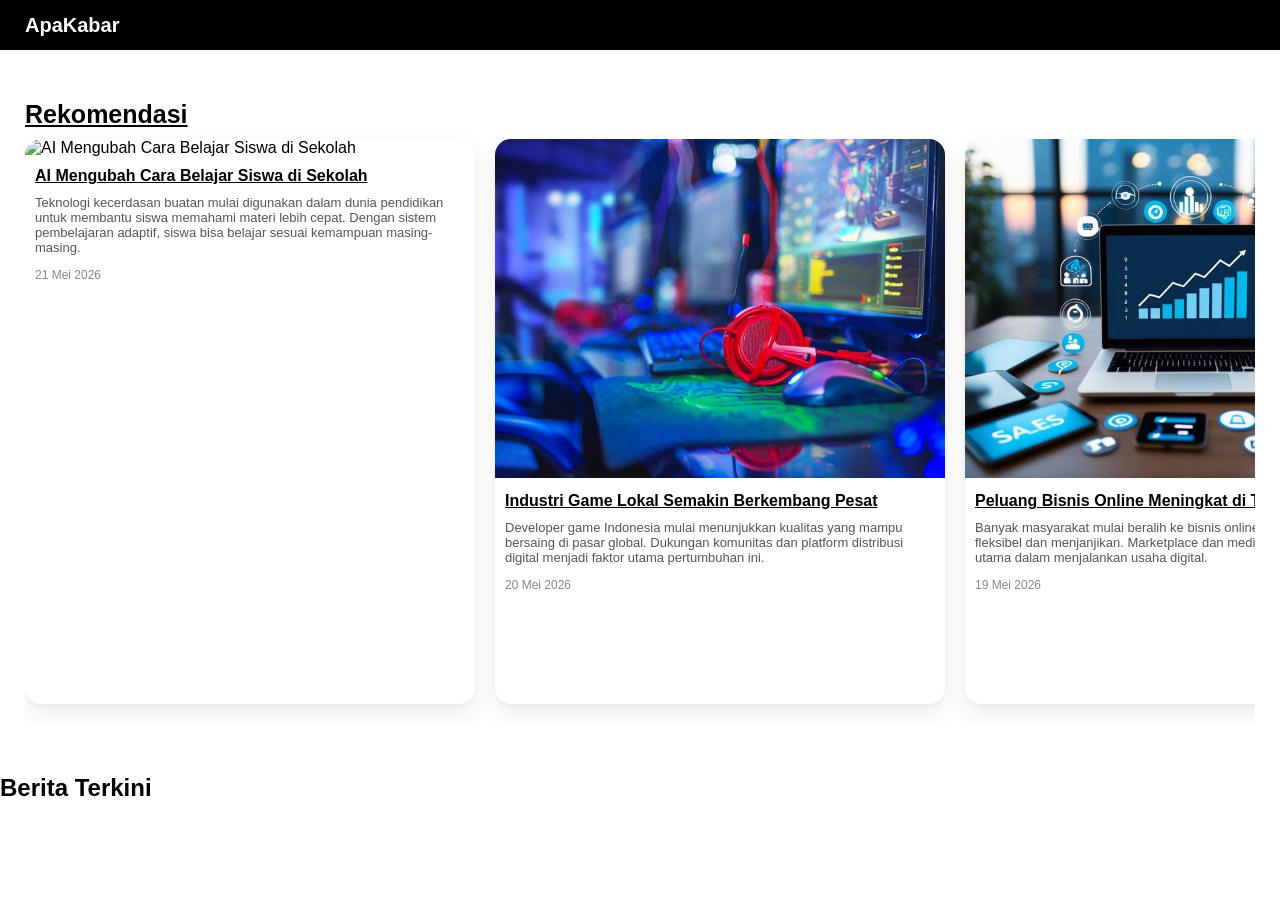
==== Tugas_Praktek_Tanggal_22-mei-2026/index.html @ 485e59eb "Update" ====
<!DOCTYPE html>
<html lang="en">
<head>
    <meta charset="UTF-8">
    <meta name="viewport" content="width=device-width, initial-scale=1.0">
    <link rel="stylesheet" href="style.css">
    <title>Tugas Praktek Tanggal 22 Mei 2026</title>
</head>
<body>
<header>
    <div class="logo">
        ApaKabar
    </div>
</header>
<section>
    <div class="rekomendasi">
        <h1>Rekomendasi</h1>
        <div class="content-rekomendasi">
                <div class="card">
                <img src="./assets/img/AI.jpEg" alt="AI Mengubah Cara Belajar Siswa di Sekolah" title="AI Mengubah Cara Belajar Siswa di Sekolah">
                <h1>AI Mengubah Cara Belajar Siswa di Sekolah</h1>
                <p>Teknologi kecerdasan buatan mulai digunakan dalam dunia pendidikan untuk membantu siswa memahami materi lebih cepat. Dengan sistem pembelajaran adaptif, siswa bisa belajar sesuai kemampuan masing-masing.</p>
                <span>21 Mei 2026</span>
            </div>

            <div class="card">
                <img src="./assets/img/Industri Game Lokal Semakin Berkembang Pesat.jpeg" alt="Industri Game Lokal Semakin Berkembang Pesat" title="Industri Game Lokal Semakin Berkembang Pesat">
                <h1>Industri Game Lokal Semakin Berkembang Pesat</h1>
                <p>Developer game Indonesia mulai menunjukkan kualitas yang mampu bersaing di pasar global. Dukungan komunitas dan platform distribusi digital menjadi faktor utama pertumbuhan ini.</p>
                <span>20 Mei 2026</span>
            </div>

            <div class="card">
                <img src="./assets/img/Peluang Bisnis Online Meningkat di Tahun 2026.jpeg" alt="Peluang Bisnis Online Meningkat di Tahun 2026" title="Peluang Bisnis Online Meningkat di Tahun 2026">
                <h1>Peluang Bisnis Online Meningkat di Tahun 2026</h1>
                <p>Banyak masyarakat mulai beralih ke bisnis online karena dinilai lebih fleksibel dan menjanjikan. Marketplace dan media sosial menjadi platform utama dalam menjalankan usaha digital.</p>
                <span>19 Mei 2026</span>
            </div>

            <div class="card">
                <img src="./assets/img/Tren Dark Mode Jadi Favorit Pengguna Aplikasi.jpeg" alt="Tren Dark Mode Jadi Favorit Pengguna Aplikasi" title="Tren Dark Mode Jadi Favorit Pengguna Aplikasi">
                <h1>Tren Dark Mode Jadi Favorit Pengguna Aplikasi</h1>
                <p>Mode gelap atau dark mode semakin populer karena memberikan kenyamanan mata dan tampilan yang lebih modern. Banyak aplikasi kini menjadikannya sebagai fitur default.</p>
                <span>18 Mei 2026</span>
            </div>

            <div class="card">
                <img src="./assets/img/Skill Digital Jadi Kunci Sukses Generasi Muda.jpeg" alt="Skill Digital Jadi Kunci Sukses Generasi Muda" title="Skill Digital Jadi Kunci Sukses Generasi Muda">
                <h1>Skill Digital Jadi Kunci Sukses Generasi Muda</h1>
                <p>Kemampuan di bidang teknologi seperti coding, desain, dan digital marketing menjadi sangat penting untuk menghadapi persaingan kerja di era modern.</p>
                <span>17 Mei 2026</span>
            </div>
        </div>
    </div>
    <div class="berita-hari-ini">
        <h1>Berita Terkini</h1>
            <div class="content-berita-terkini">
                
            </div>
    </div>
</section>
</body>
</html>
---- Tugas_Praktek_Tanggal_22-mei-2026/style.css ----
body {
    margin: 0;
    font-family: 'Poppins', sans-serif;
    overflow-x: hidden;
}

header{
    display: flex;
    align-items: center;
    width: 100%;
    height: 50px;
    color: white;
    background-color: black;
}

header .logo{
    margin-left: 25px;
    font-size: 20px;
    font-weight: 700;
}

.rekomendasi{
    margin: 50px 25px 50px 25px;
}

.rekomendasi h1{
    font-size: 25px;
    font-weight: 700;
    text-decoration: underline;
    margin-bottom: -10px;
}

.content-rekomendasi {
    display: flex;
    gap: 20px;
    overflow-x: auto;
    overflow-y: hidden;
    scroll-snap-type: x proximity;
    scroll-behavior: smooth;
    padding: 20px;
    box-sizing: border-box;
    max-width: 100%;
    -webkit-overflow-scrolling: touch;
}

.content-rekomendasi::-webkit-scrollbar {
    display: none;
}

.card {
    min-width: 280px;
    max-width: 450px;
    flex-shrink: 0;
    background: #fff;
    border-radius: 16px;
    box-shadow:
        0 10px 25px rgba(0,0,0,0.08),
        0 2px 5px rgba(0,0,0,0.04);
    scroll-snap-align: start;
    overflow: hidden;
    transition: transform 0.3s ease;
}

.card img {
    width: 100%;
    height: 60%;
    object-fit: cover;
}

.card h1 {
    font-size: 16px;
    margin: 10px;
}

.card p {
    font-size: 13px;
    margin: 0 10px 10px;
    color: #555;
}

.card span {
    font-size: 12px;
    margin: 0 10px 15px;
    color: #888;
}
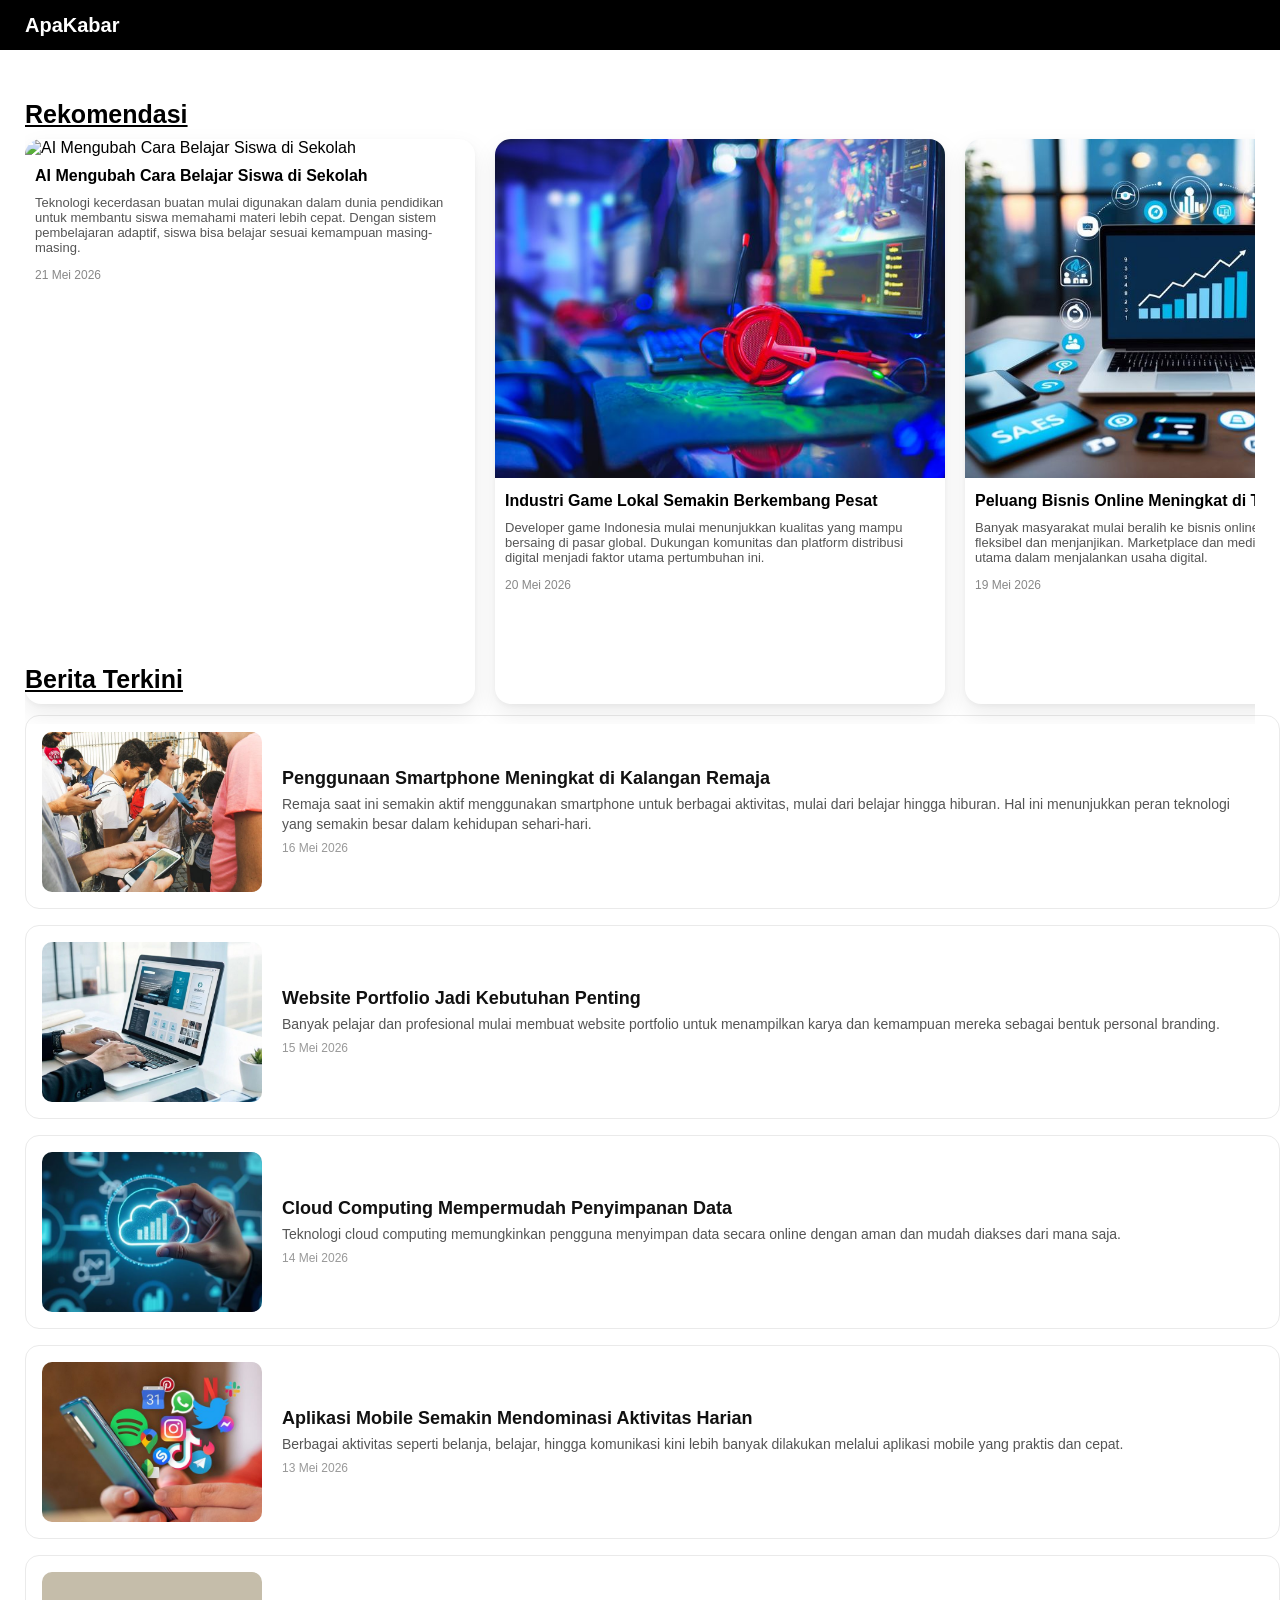
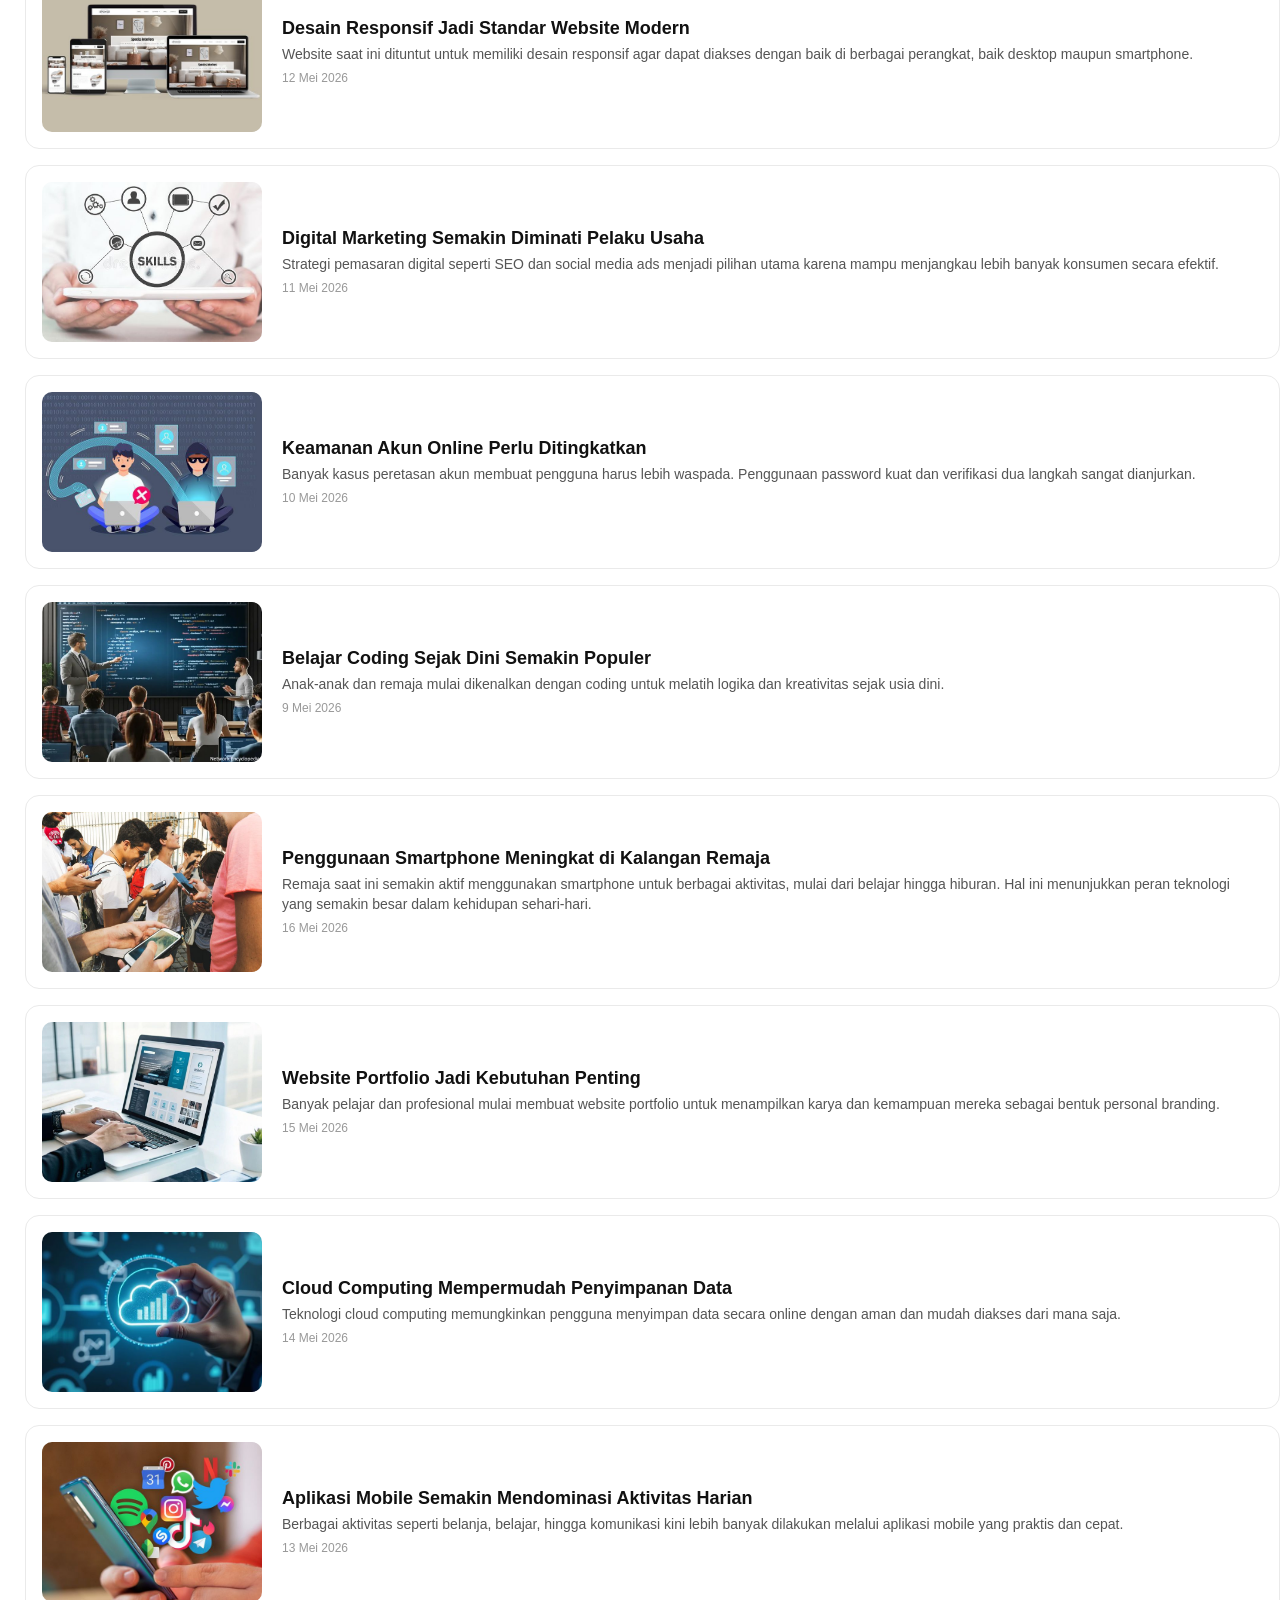
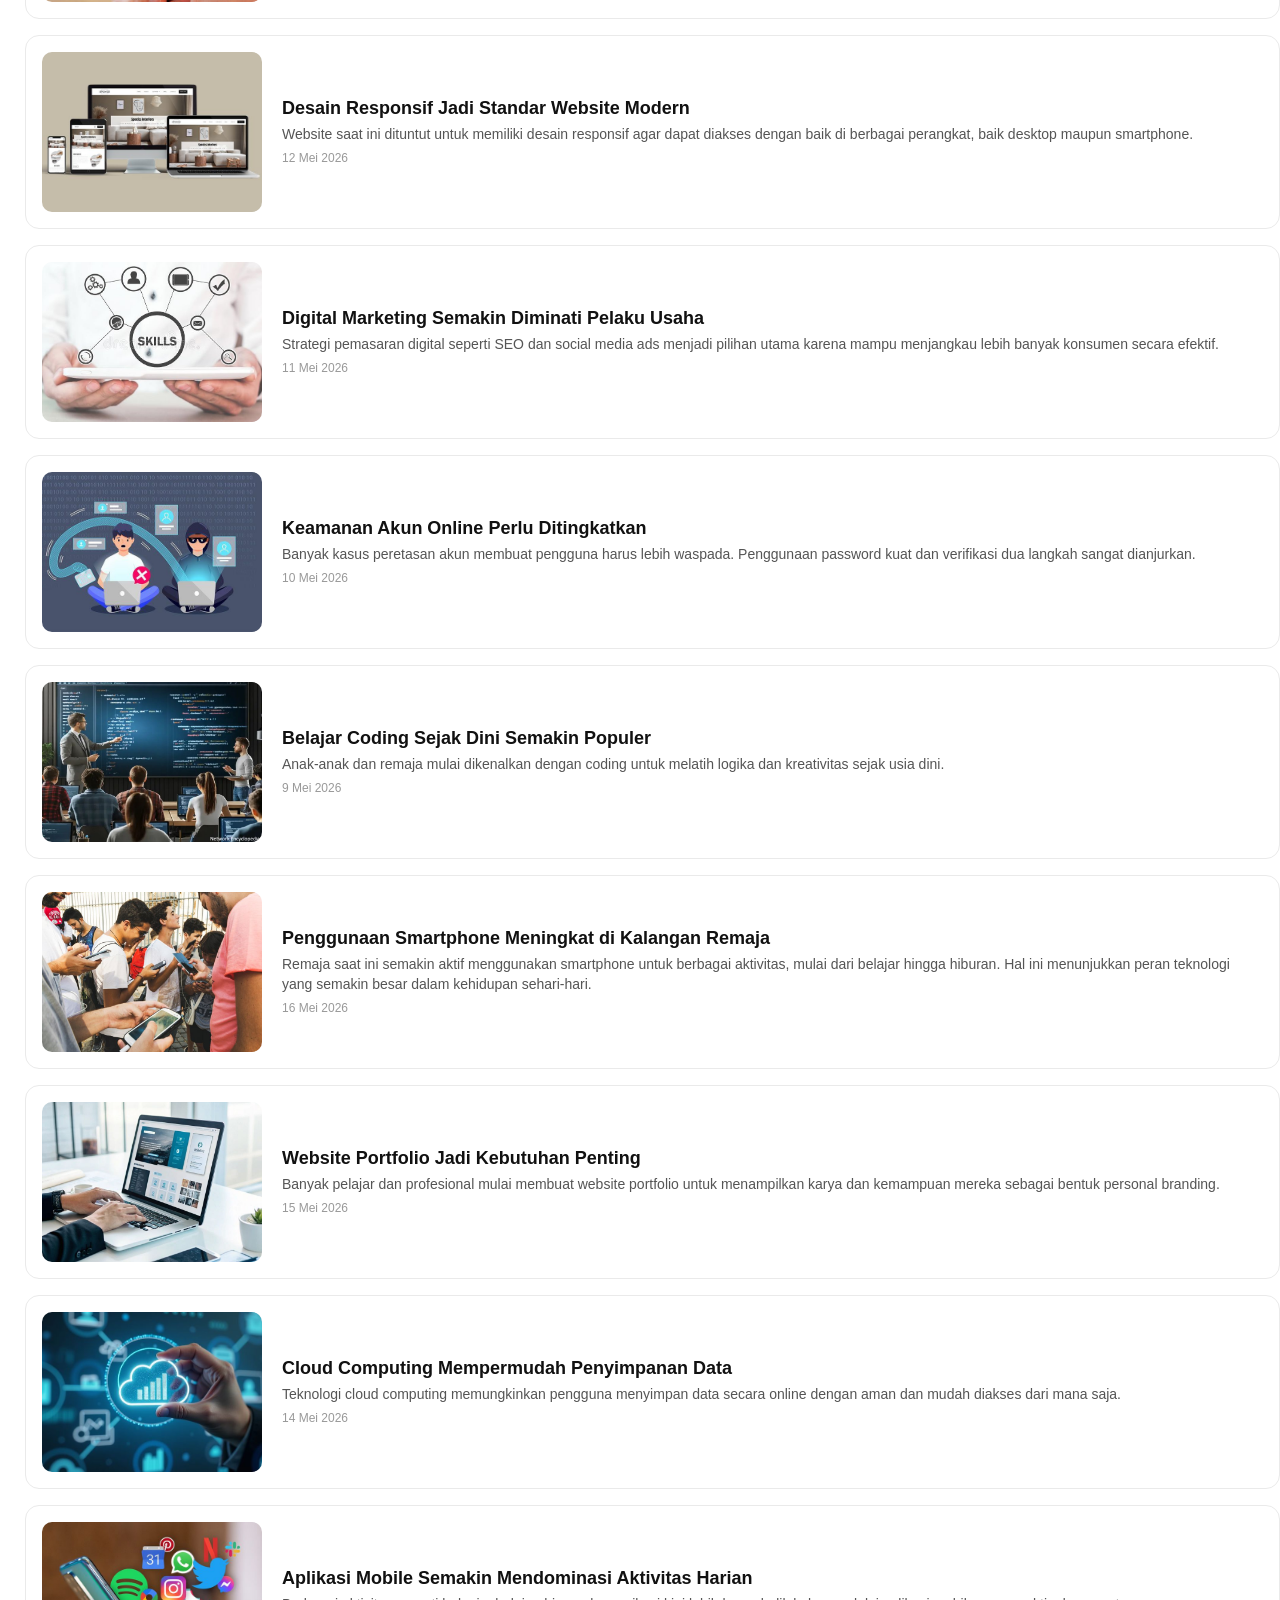
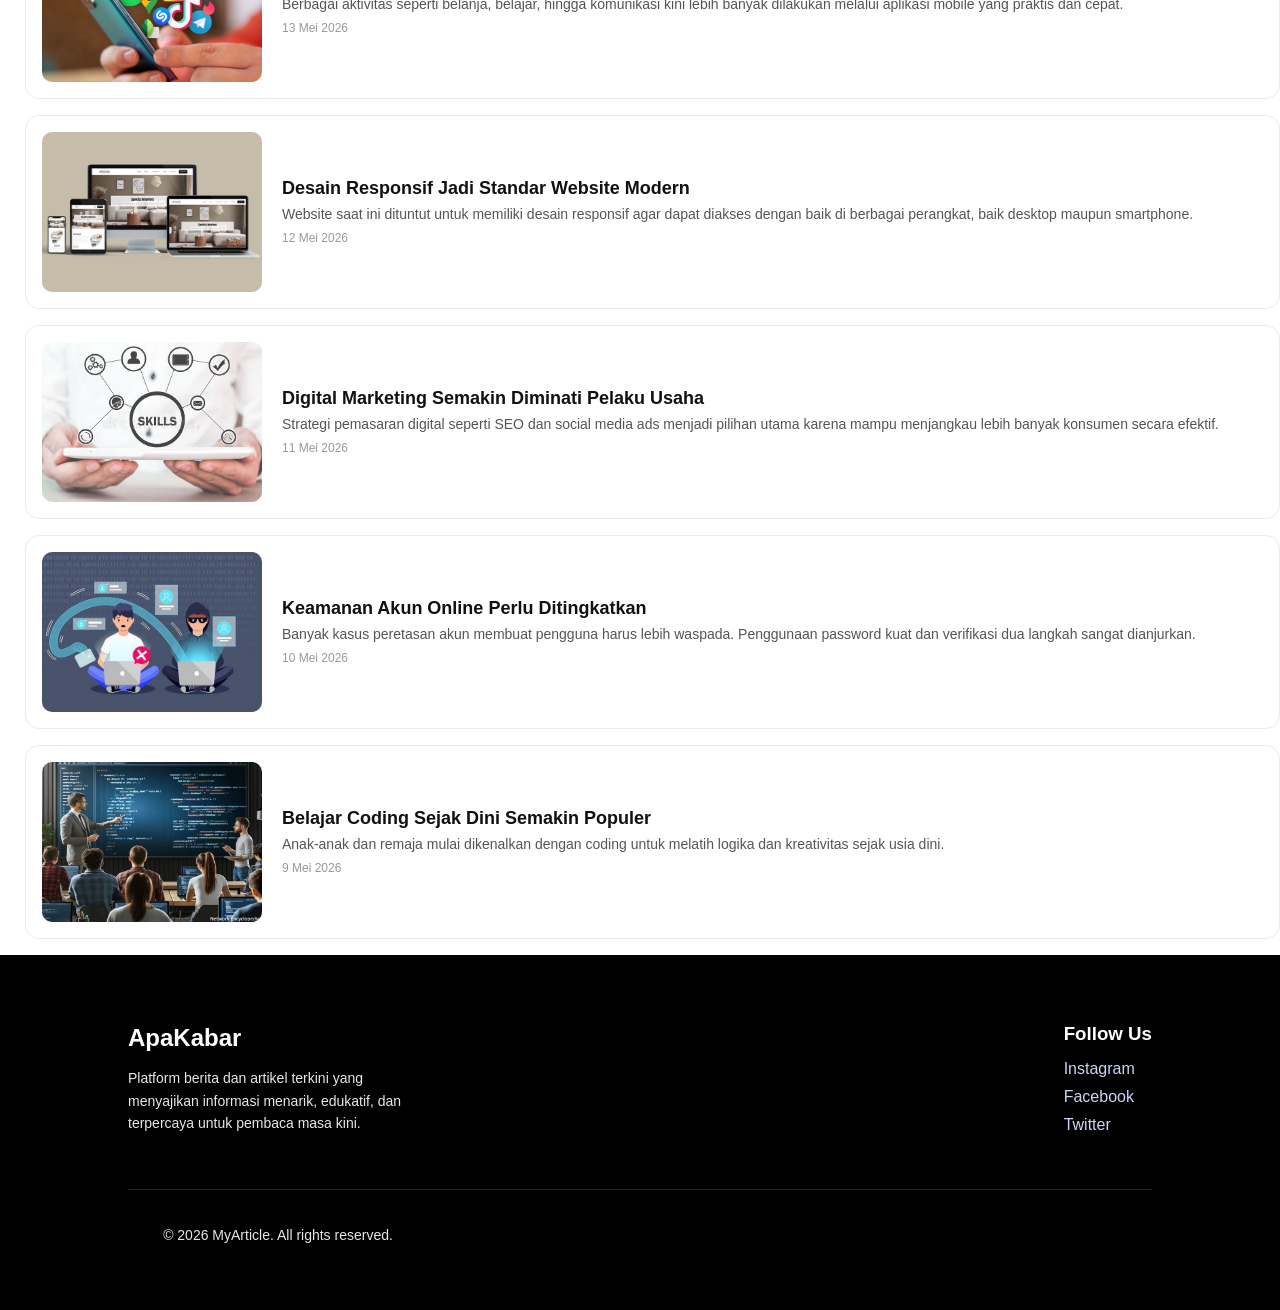
==== commit 79cee8da: "UPDATE" ====
--- a/Tugas_Praktek_Tanggal_22-mei-2026/index.html
+++ b/Tugas_Praktek_Tanggal_22-mei-2026/index.html
@@ -16,7 +16,181 @@
     <div class="rekomendasi">
         <h1>Rekomendasi</h1>
         <div class="content-rekomendasi">
-                <div class="card">
+            <div class="card">
+                <img src="./assets/img/AI.jpEg" alt="AI Mengubah Cara Belajar Siswa di Sekolah" title="AI Mengubah Cara Belajar Siswa di Sekolah">
+                <h1>AI Mengubah Cara Belajar Siswa di Sekolah</h1>
+                <p>Teknologi kecerdasan buatan mulai digunakan dalam dunia pendidikan untuk membantu siswa memahami materi lebih cepat. Dengan sistem pembelajaran adaptif, siswa bisa belajar sesuai kemampuan masing-masing.</p>
+                <span>21 Mei 2026</span>
+            </div>
+
+            <div class="card">
+                <img src="./assets/img/Industri Game Lokal Semakin Berkembang Pesat.jpeg" alt="Industri Game Lokal Semakin Berkembang Pesat" title="Industri Game Lokal Semakin Berkembang Pesat">
+                <h1>Industri Game Lokal Semakin Berkembang Pesat</h1>
+                <p>Developer game Indonesia mulai menunjukkan kualitas yang mampu bersaing di pasar global. Dukungan komunitas dan platform distribusi digital menjadi faktor utama pertumbuhan ini.</p>
+                <span>20 Mei 2026</span>
+            </div>
+
+            <div class="card">
+                <img src="./assets/img/Peluang Bisnis Online Meningkat di Tahun 2026.jpeg" alt="Peluang Bisnis Online Meningkat di Tahun 2026" title="Peluang Bisnis Online Meningkat di Tahun 2026">
+                <h1>Peluang Bisnis Online Meningkat di Tahun 2026</h1>
+                <p>Banyak masyarakat mulai beralih ke bisnis online karena dinilai lebih fleksibel dan menjanjikan. Marketplace dan media sosial menjadi platform utama dalam menjalankan usaha digital.</p>
+                <span>19 Mei 2026</span>
+            </div>
+
+            <div class="card">
+                <img src="./assets/img/Tren Dark Mode Jadi Favorit Pengguna Aplikasi.jpeg" alt="Tren Dark Mode Jadi Favorit Pengguna Aplikasi" title="Tren Dark Mode Jadi Favorit Pengguna Aplikasi">
+                <h1>Tren Dark Mode Jadi Favorit Pengguna Aplikasi</h1>
+                <p>Mode gelap atau dark mode semakin populer karena memberikan kenyamanan mata dan tampilan yang lebih modern. Banyak aplikasi kini menjadikannya sebagai fitur default.</p>
+                <span>18 Mei 2026</span>
+            </div>
+
+            <div class="card">
+                <img src="./assets/img/Skill Digital Jadi Kunci Sukses Generasi Muda.jpeg" alt="Skill Digital Jadi Kunci Sukses Generasi Muda" title="Skill Digital Jadi Kunci Sukses Generasi Muda">
+                <h1>Skill Digital Jadi Kunci Sukses Generasi Muda</h1>
+                <p>Kemampuan di bidang teknologi seperti coding, desain, dan digital marketing menjadi sangat penting untuk menghadapi persaingan kerja di era modern.</p>
+                <span>17 Mei 2026</span>
+            </div>
+            
+            <div class="card">
+                <img src="./assets/img/AI.jpEg" alt="AI Mengubah Cara Belajar Siswa di Sekolah" title="AI Mengubah Cara Belajar Siswa di Sekolah">
+                <h1>AI Mengubah Cara Belajar Siswa di Sekolah</h1>
+                <p>Teknologi kecerdasan buatan mulai digunakan dalam dunia pendidikan untuk membantu siswa memahami materi lebih cepat. Dengan sistem pembelajaran adaptif, siswa bisa belajar sesuai kemampuan masing-masing.</p>
+                <span>21 Mei 2026</span>
+            </div>
+
+            <div class="card">
+                <img src="./assets/img/Industri Game Lokal Semakin Berkembang Pesat.jpeg" alt="Industri Game Lokal Semakin Berkembang Pesat" title="Industri Game Lokal Semakin Berkembang Pesat">
+                <h1>Industri Game Lokal Semakin Berkembang Pesat</h1>
+                <p>Developer game Indonesia mulai menunjukkan kualitas yang mampu bersaing di pasar global. Dukungan komunitas dan platform distribusi digital menjadi faktor utama pertumbuhan ini.</p>
+                <span>20 Mei 2026</span>
+            </div>
+
+            <div class="card">
+                <img src="./assets/img/Peluang Bisnis Online Meningkat di Tahun 2026.jpeg" alt="Peluang Bisnis Online Meningkat di Tahun 2026" title="Peluang Bisnis Online Meningkat di Tahun 2026">
+                <h1>Peluang Bisnis Online Meningkat di Tahun 2026</h1>
+                <p>Banyak masyarakat mulai beralih ke bisnis online karena dinilai lebih fleksibel dan menjanjikan. Marketplace dan media sosial menjadi platform utama dalam menjalankan usaha digital.</p>
+                <span>19 Mei 2026</span>
+            </div>
+
+            <div class="card">
+                <img src="./assets/img/Tren Dark Mode Jadi Favorit Pengguna Aplikasi.jpeg" alt="Tren Dark Mode Jadi Favorit Pengguna Aplikasi" title="Tren Dark Mode Jadi Favorit Pengguna Aplikasi">
+                <h1>Tren Dark Mode Jadi Favorit Pengguna Aplikasi</h1>
+                <p>Mode gelap atau dark mode semakin populer karena memberikan kenyamanan mata dan tampilan yang lebih modern. Banyak aplikasi kini menjadikannya sebagai fitur default.</p>
+                <span>18 Mei 2026</span>
+            </div>
+
+            <div class="card">
+                <img src="./assets/img/Skill Digital Jadi Kunci Sukses Generasi Muda.jpeg" alt="Skill Digital Jadi Kunci Sukses Generasi Muda" title="Skill Digital Jadi Kunci Sukses Generasi Muda">
+                <h1>Skill Digital Jadi Kunci Sukses Generasi Muda</h1>
+                <p>Kemampuan di bidang teknologi seperti coding, desain, dan digital marketing menjadi sangat penting untuk menghadapi persaingan kerja di era modern.</p>
+                <span>17 Mei 2026</span>
+            </div>
+
+            <div class="card">
+                <img src="./assets/img/AI.jpEg" alt="AI Mengubah Cara Belajar Siswa di Sekolah" title="AI Mengubah Cara Belajar Siswa di Sekolah">
+                <h1>AI Mengubah Cara Belajar Siswa di Sekolah</h1>
+                <p>Teknologi kecerdasan buatan mulai digunakan dalam dunia pendidikan untuk membantu siswa memahami materi lebih cepat. Dengan sistem pembelajaran adaptif, siswa bisa belajar sesuai kemampuan masing-masing.</p>
+                <span>21 Mei 2026</span>
+            </div>
+
+            <div class="card">
+                <img src="./assets/img/Industri Game Lokal Semakin Berkembang Pesat.jpeg" alt="Industri Game Lokal Semakin Berkembang Pesat" title="Industri Game Lokal Semakin Berkembang Pesat">
+                <h1>Industri Game Lokal Semakin Berkembang Pesat</h1>
+                <p>Developer game Indonesia mulai menunjukkan kualitas yang mampu bersaing di pasar global. Dukungan komunitas dan platform distribusi digital menjadi faktor utama pertumbuhan ini.</p>
+                <span>20 Mei 2026</span>
+            </div>
+
+            <div class="card">
+                <img src="./assets/img/Peluang Bisnis Online Meningkat di Tahun 2026.jpeg" alt="Peluang Bisnis Online Meningkat di Tahun 2026" title="Peluang Bisnis Online Meningkat di Tahun 2026">
+                <h1>Peluang Bisnis Online Meningkat di Tahun 2026</h1>
+                <p>Banyak masyarakat mulai beralih ke bisnis online karena dinilai lebih fleksibel dan menjanjikan. Marketplace dan media sosial menjadi platform utama dalam menjalankan usaha digital.</p>
+                <span>19 Mei 2026</span>
+            </div>
+
+            <div class="card">
+                <img src="./assets/img/Tren Dark Mode Jadi Favorit Pengguna Aplikasi.jpeg" alt="Tren Dark Mode Jadi Favorit Pengguna Aplikasi" title="Tren Dark Mode Jadi Favorit Pengguna Aplikasi">
+                <h1>Tren Dark Mode Jadi Favorit Pengguna Aplikasi</h1>
+                <p>Mode gelap atau dark mode semakin populer karena memberikan kenyamanan mata dan tampilan yang lebih modern. Banyak aplikasi kini menjadikannya sebagai fitur default.</p>
+                <span>18 Mei 2026</span>
+            </div>
+
+            <div class="card">
+                <img src="./assets/img/Skill Digital Jadi Kunci Sukses Generasi Muda.jpeg" alt="Skill Digital Jadi Kunci Sukses Generasi Muda" title="Skill Digital Jadi Kunci Sukses Generasi Muda">
+                <h1>Skill Digital Jadi Kunci Sukses Generasi Muda</h1>
+                <p>Kemampuan di bidang teknologi seperti coding, desain, dan digital marketing menjadi sangat penting untuk menghadapi persaingan kerja di era modern.</p>
+                <span>17 Mei 2026</span>
+            </div>
+            <div class="card">
+                <img src="./assets/img/AI.jpEg" alt="AI Mengubah Cara Belajar Siswa di Sekolah" title="AI Mengubah Cara Belajar Siswa di Sekolah">
+                <h1>AI Mengubah Cara Belajar Siswa di Sekolah</h1>
+                <p>Teknologi kecerdasan buatan mulai digunakan dalam dunia pendidikan untuk membantu siswa memahami materi lebih cepat. Dengan sistem pembelajaran adaptif, siswa bisa belajar sesuai kemampuan masing-masing.</p>
+                <span>21 Mei 2026</span>
+            </div>
+
+            <div class="card">
+                <img src="./assets/img/Industri Game Lokal Semakin Berkembang Pesat.jpeg" alt="Industri Game Lokal Semakin Berkembang Pesat" title="Industri Game Lokal Semakin Berkembang Pesat">
+                <h1>Industri Game Lokal Semakin Berkembang Pesat</h1>
+                <p>Developer game Indonesia mulai menunjukkan kualitas yang mampu bersaing di pasar global. Dukungan komunitas dan platform distribusi digital menjadi faktor utama pertumbuhan ini.</p>
+                <span>20 Mei 2026</span>
+            </div>
+
+            <div class="card">
+                <img src="./assets/img/Peluang Bisnis Online Meningkat di Tahun 2026.jpeg" alt="Peluang Bisnis Online Meningkat di Tahun 2026" title="Peluang Bisnis Online Meningkat di Tahun 2026">
+                <h1>Peluang Bisnis Online Meningkat di Tahun 2026</h1>
+                <p>Banyak masyarakat mulai beralih ke bisnis online karena dinilai lebih fleksibel dan menjanjikan. Marketplace dan media sosial menjadi platform utama dalam menjalankan usaha digital.</p>
+                <span>19 Mei 2026</span>
+            </div>
+
+            <div class="card">
+                <img src="./assets/img/Tren Dark Mode Jadi Favorit Pengguna Aplikasi.jpeg" alt="Tren Dark Mode Jadi Favorit Pengguna Aplikasi" title="Tren Dark Mode Jadi Favorit Pengguna Aplikasi">
+                <h1>Tren Dark Mode Jadi Favorit Pengguna Aplikasi</h1>
+                <p>Mode gelap atau dark mode semakin populer karena memberikan kenyamanan mata dan tampilan yang lebih modern. Banyak aplikasi kini menjadikannya sebagai fitur default.</p>
+                <span>18 Mei 2026</span>
+            </div>
+
+            <div class="card">
+                <img src="./assets/img/Skill Digital Jadi Kunci Sukses Generasi Muda.jpeg" alt="Skill Digital Jadi Kunci Sukses Generasi Muda" title="Skill Digital Jadi Kunci Sukses Generasi Muda">
+                <h1>Skill Digital Jadi Kunci Sukses Generasi Muda</h1>
+                <p>Kemampuan di bidang teknologi seperti coding, desain, dan digital marketing menjadi sangat penting untuk menghadapi persaingan kerja di era modern.</p>
+                <span>17 Mei 2026</span>
+            </div>
+
+            <div class="card">
+                <img src="./assets/img/AI.jpEg" alt="AI Mengubah Cara Belajar Siswa di Sekolah" title="AI Mengubah Cara Belajar Siswa di Sekolah">
+                <h1>AI Mengubah Cara Belajar Siswa di Sekolah</h1>
+                <p>Teknologi kecerdasan buatan mulai digunakan dalam dunia pendidikan untuk membantu siswa memahami materi lebih cepat. Dengan sistem pembelajaran adaptif, siswa bisa belajar sesuai kemampuan masing-masing.</p>
+                <span>21 Mei 2026</span>
+            </div>
+
+            <div class="card">
+                <img src="./assets/img/Industri Game Lokal Semakin Berkembang Pesat.jpeg" alt="Industri Game Lokal Semakin Berkembang Pesat" title="Industri Game Lokal Semakin Berkembang Pesat">
+                <h1>Industri Game Lokal Semakin Berkembang Pesat</h1>
+                <p>Developer game Indonesia mulai menunjukkan kualitas yang mampu bersaing di pasar global. Dukungan komunitas dan platform distribusi digital menjadi faktor utama pertumbuhan ini.</p>
+                <span>20 Mei 2026</span>
+            </div>
+
+            <div class="card">
+                <img src="./assets/img/Peluang Bisnis Online Meningkat di Tahun 2026.jpeg" alt="Peluang Bisnis Online Meningkat di Tahun 2026" title="Peluang Bisnis Online Meningkat di Tahun 2026">
+                <h1>Peluang Bisnis Online Meningkat di Tahun 2026</h1>
+                <p>Banyak masyarakat mulai beralih ke bisnis online karena dinilai lebih fleksibel dan menjanjikan. Marketplace dan media sosial menjadi platform utama dalam menjalankan usaha digital.</p>
+                <span>19 Mei 2026</span>
+            </div>
+
+            <div class="card">
+                <img src="./assets/img/Tren Dark Mode Jadi Favorit Pengguna Aplikasi.jpeg" alt="Tren Dark Mode Jadi Favorit Pengguna Aplikasi" title="Tren Dark Mode Jadi Favorit Pengguna Aplikasi">
+                <h1>Tren Dark Mode Jadi Favorit Pengguna Aplikasi</h1>
+                <p>Mode gelap atau dark mode semakin populer karena memberikan kenyamanan mata dan tampilan yang lebih modern. Banyak aplikasi kini menjadikannya sebagai fitur default.</p>
+                <span>18 Mei 2026</span>
+            </div>
+
+            <div class="card">
+                <img src="./assets/img/Skill Digital Jadi Kunci Sukses Generasi Muda.jpeg" alt="Skill Digital Jadi Kunci Sukses Generasi Muda" title="Skill Digital Jadi Kunci Sukses Generasi Muda">
+                <h1>Skill Digital Jadi Kunci Sukses Generasi Muda</h1>
+                <p>Kemampuan di bidang teknologi seperti coding, desain, dan digital marketing menjadi sangat penting untuk menghadapi persaingan kerja di era modern.</p>
+                <span>17 Mei 2026</span>
+            </div>
+
+            <div class="card">
                 <img src="./assets/img/AI.jpEg" alt="AI Mengubah Cara Belajar Siswa di Sekolah" title="AI Mengubah Cara Belajar Siswa di Sekolah">
                 <h1>AI Mengubah Cara Belajar Siswa di Sekolah</h1>
                 <p>Teknologi kecerdasan buatan mulai digunakan dalam dunia pendidikan untuk membantu siswa memahami materi lebih cepat. Dengan sistem pembelajaran adaptif, siswa bisa belajar sesuai kemampuan masing-masing.</p>
@@ -55,9 +229,244 @@
     <div class="berita-hari-ini">
         <h1>Berita Terkini</h1>
             <div class="content-berita-terkini">
-                
+                <div class="content">
+                    <img src="./assets/img/Penggunaan Smartphone Meningkat di Kalangan Remaja.jpeg" alt="Gambar-1" title="Penggunaan Smartphone Meningkat di Kalangan Remaja">
+                    <div class="deskripsi">
+                        <h1>Penggunaan Smartphone Meningkat di Kalangan Remaja</h1>
+                        <p>Remaja saat ini semakin aktif menggunakan smartphone untuk berbagai aktivitas, mulai dari belajar hingga hiburan. Hal ini menunjukkan peran teknologi yang semakin besar dalam kehidupan sehari-hari.</p>
+                        <span>16 Mei 2026</span>
+                    </div>
+                </div>
+
+                <div class="content">
+                    <img src="./assets/img/Website Portfolio Jadi Kebutuhan Penting.jpeg" alt="Gambar-2" title="Website Portfolio Jadi Kebutuhan Penting">
+                    <div class="deskripsi">
+                        <h1>Website Portfolio Jadi Kebutuhan Penting</h1>
+                        <p>Banyak pelajar dan profesional mulai membuat website portfolio untuk menampilkan karya dan kemampuan mereka sebagai bentuk personal branding.</p>
+                        <span>15 Mei 2026</span>
+                    </div>
+                </div>
+
+                <div class="content">
+                    <img src="./assets/img/Cloud Computing Mempermudah Penyimpanan Data.jpeg" alt="Gambar-3" title="Cloud Computing Mempermudah Penyimpanan Data">
+                    <div class="deskripsi">
+                        <h1>Cloud Computing Mempermudah Penyimpanan Data</h1>
+                        <p>Teknologi cloud computing memungkinkan pengguna menyimpan data secara online dengan aman dan mudah diakses dari mana saja.</p>
+                        <span>14 Mei 2026</span>
+                    </div>
+                </div>
+
+                <div class="content">
+                    <img src="./assets/img/Aplikasi Mobile Semakin Mendominasi Aktivitas Harian.jpeg" alt="Gambar-4" title="Aplikasi Mobile Semakin Mendominasi Aktivitas Harian">
+                    <div class="deskripsi">
+                        <h1>Aplikasi Mobile Semakin Mendominasi Aktivitas Harian</h1>
+                        <p>Berbagai aktivitas seperti belanja, belajar, hingga komunikasi kini lebih banyak dilakukan melalui aplikasi mobile yang praktis dan cepat.</p>
+                        <span>13 Mei 2026</span>
+                    </div>
+                </div>
+
+                <div class="content">
+                    <img src="./assets/img/Desain Responsif Jadi Standar Website Modern.jpeg" alt="Gambar-5" title="Desain Responsif Jadi Standar Website Modern">
+                    <div class="deskripsi">
+                        <h1>Desain Responsif Jadi Standar Website Modern</h1>
+                        <p>Website saat ini dituntut untuk memiliki desain responsif agar dapat diakses dengan baik di berbagai perangkat, baik desktop maupun smartphone.</p>
+                        <span>12 Mei 2026</span>
+                    </div>
+                </div>
+
+                <div class="content">
+                    <img src="./assets/img/Digital skills.jpeg" alt="Gambar-6" title="Digital Marketing Semakin Diminati Pelaku Usaha">
+                    <div class="deskripsi">
+                        <h1>Digital Marketing Semakin Diminati Pelaku Usaha</h1>
+                        <p>Strategi pemasaran digital seperti SEO dan social media ads menjadi pilihan utama karena mampu menjangkau lebih banyak konsumen secara efektif.</p>
+                        <span>11 Mei 2026</span>
+                    </div>
+                </div>
+
+                <div class="content">
+                    <img src="./assets/img/Keamanan Akun Online Perlu Ditingkatkan.jpeg" alt="Gambar-7" title="Keamanan Akun Online Perlu Ditingkatkan">
+                    <div class="deskripsi">
+                        <h1>Keamanan Akun Online Perlu Ditingkatkan</h1>
+                        <p>Banyak kasus peretasan akun membuat pengguna harus lebih waspada. Penggunaan password kuat dan verifikasi dua langkah sangat dianjurkan.</p>
+                        <span>10 Mei 2026</span>
+                    </div>
+                </div>
+
+                <div class="content">
+                    <img src="./assets/img/Belajar Coding Sejak Dini Semakin Populer.jpeg" alt="Gambar-8" title="Belajar Coding Sejak Dini Semakin Populer">
+                    <div class="deskripsi">
+                        <h1>Belajar Coding Sejak Dini Semakin Populer</h1>
+                        <p>Anak-anak dan remaja mulai dikenalkan dengan coding untuk melatih logika dan kreativitas sejak usia dini.</p>
+                        <span>9 Mei 2026</span>
+                    </div>
+                </div>
+
+                                <div class="content">
+                    <img src="./assets/img/Penggunaan Smartphone Meningkat di Kalangan Remaja.jpeg" alt="Gambar-1" title="Penggunaan Smartphone Meningkat di Kalangan Remaja">
+                    <div class="deskripsi">
+                        <h1>Penggunaan Smartphone Meningkat di Kalangan Remaja</h1>
+                        <p>Remaja saat ini semakin aktif menggunakan smartphone untuk berbagai aktivitas, mulai dari belajar hingga hiburan. Hal ini menunjukkan peran teknologi yang semakin besar dalam kehidupan sehari-hari.</p>
+                        <span>16 Mei 2026</span>
+                    </div>
+                </div>
+
+                <div class="content">
+                    <img src="./assets/img/Website Portfolio Jadi Kebutuhan Penting.jpeg" alt="Gambar-2" title="Website Portfolio Jadi Kebutuhan Penting">
+                    <div class="deskripsi">
+                        <h1>Website Portfolio Jadi Kebutuhan Penting</h1>
+                        <p>Banyak pelajar dan profesional mulai membuat website portfolio untuk menampilkan karya dan kemampuan mereka sebagai bentuk personal branding.</p>
+                        <span>15 Mei 2026</span>
+                    </div>
+                </div>
+
+                <div class="content">
+                    <img src="./assets/img/Cloud Computing Mempermudah Penyimpanan Data.jpeg" alt="Gambar-3" title="Cloud Computing Mempermudah Penyimpanan Data">
+                    <div class="deskripsi">
+                        <h1>Cloud Computing Mempermudah Penyimpanan Data</h1>
+                        <p>Teknologi cloud computing memungkinkan pengguna menyimpan data secara online dengan aman dan mudah diakses dari mana saja.</p>
+                        <span>14 Mei 2026</span>
+                    </div>
+                </div>
+
+                <div class="content">
+                    <img src="./assets/img/Aplikasi Mobile Semakin Mendominasi Aktivitas Harian.jpeg" alt="Gambar-4" title="Aplikasi Mobile Semakin Mendominasi Aktivitas Harian">
+                    <div class="deskripsi">
+                        <h1>Aplikasi Mobile Semakin Mendominasi Aktivitas Harian</h1>
+                        <p>Berbagai aktivitas seperti belanja, belajar, hingga komunikasi kini lebih banyak dilakukan melalui aplikasi mobile yang praktis dan cepat.</p>
+                        <span>13 Mei 2026</span>
+                    </div>
+                </div>
+
+                <div class="content">
+                    <img src="./assets/img/Desain Responsif Jadi Standar Website Modern.jpeg" alt="Gambar-5" title="Desain Responsif Jadi Standar Website Modern">
+                    <div class="deskripsi">
+                        <h1>Desain Responsif Jadi Standar Website Modern</h1>
+                        <p>Website saat ini dituntut untuk memiliki desain responsif agar dapat diakses dengan baik di berbagai perangkat, baik desktop maupun smartphone.</p>
+                        <span>12 Mei 2026</span>
+                    </div>
+                </div>
+
+                <div class="content">
+                    <img src="./assets/img/Digital skills.jpeg" alt="Gambar-6" title="Digital Marketing Semakin Diminati Pelaku Usaha">
+                    <div class="deskripsi">
+                        <h1>Digital Marketing Semakin Diminati Pelaku Usaha</h1>
+                        <p>Strategi pemasaran digital seperti SEO dan social media ads menjadi pilihan utama karena mampu menjangkau lebih banyak konsumen secara efektif.</p>
+                        <span>11 Mei 2026</span>
+                    </div>
+                </div>
+
+                <div class="content">
+                    <img src="./assets/img/Keamanan Akun Online Perlu Ditingkatkan.jpeg" alt="Gambar-7" title="Keamanan Akun Online Perlu Ditingkatkan">
+                    <div class="deskripsi">
+                        <h1>Keamanan Akun Online Perlu Ditingkatkan</h1>
+                        <p>Banyak kasus peretasan akun membuat pengguna harus lebih waspada. Penggunaan password kuat dan verifikasi dua langkah sangat dianjurkan.</p>
+                        <span>10 Mei 2026</span>
+                    </div>
+                </div>
+
+                <div class="content">
+                    <img src="./assets/img/Belajar Coding Sejak Dini Semakin Populer.jpeg" alt="Gambar-8" title="Belajar Coding Sejak Dini Semakin Populer">
+                    <div class="deskripsi">
+                        <h1>Belajar Coding Sejak Dini Semakin Populer</h1>
+                        <p>Anak-anak dan remaja mulai dikenalkan dengan coding untuk melatih logika dan kreativitas sejak usia dini.</p>
+                        <span>9 Mei 2026</span>
+                    </div>
+                </div>
+
+                                <div class="content">
+                    <img src="./assets/img/Penggunaan Smartphone Meningkat di Kalangan Remaja.jpeg" alt="Gambar-1" title="Penggunaan Smartphone Meningkat di Kalangan Remaja">
+                    <div class="deskripsi">
+                        <h1>Penggunaan Smartphone Meningkat di Kalangan Remaja</h1>
+                        <p>Remaja saat ini semakin aktif menggunakan smartphone untuk berbagai aktivitas, mulai dari belajar hingga hiburan. Hal ini menunjukkan peran teknologi yang semakin besar dalam kehidupan sehari-hari.</p>
+                        <span>16 Mei 2026</span>
+                    </div>
+                </div>
+
+                <div class="content">
+                    <img src="./assets/img/Website Portfolio Jadi Kebutuhan Penting.jpeg" alt="Gambar-2" title="Website Portfolio Jadi Kebutuhan Penting">
+                    <div class="deskripsi">
+                        <h1>Website Portfolio Jadi Kebutuhan Penting</h1>
+                        <p>Banyak pelajar dan profesional mulai membuat website portfolio untuk menampilkan karya dan kemampuan mereka sebagai bentuk personal branding.</p>
+                        <span>15 Mei 2026</span>
+                    </div>
+                </div>
+
+                <div class="content">
+                    <img src="./assets/img/Cloud Computing Mempermudah Penyimpanan Data.jpeg" alt="Gambar-3" title="Cloud Computing Mempermudah Penyimpanan Data">
+                    <div class="deskripsi">
+                        <h1>Cloud Computing Mempermudah Penyimpanan Data</h1>
+                        <p>Teknologi cloud computing memungkinkan pengguna menyimpan data secara online dengan aman dan mudah diakses dari mana saja.</p>
+                        <span>14 Mei 2026</span>
+                    </div>
+                </div>
+
+                <div class="content">
+                    <img src="./assets/img/Aplikasi Mobile Semakin Mendominasi Aktivitas Harian.jpeg" alt="Gambar-4" title="Aplikasi Mobile Semakin Mendominasi Aktivitas Harian">
+                    <div class="deskripsi">
+                        <h1>Aplikasi Mobile Semakin Mendominasi Aktivitas Harian</h1>
+                        <p>Berbagai aktivitas seperti belanja, belajar, hingga komunikasi kini lebih banyak dilakukan melalui aplikasi mobile yang praktis dan cepat.</p>
+                        <span>13 Mei 2026</span>
+                    </div>
+                </div>
+
+                <div class="content">
+                    <img src="./assets/img/Desain Responsif Jadi Standar Website Modern.jpeg" alt="Gambar-5" title="Desain Responsif Jadi Standar Website Modern">
+                    <div class="deskripsi">
+                        <h1>Desain Responsif Jadi Standar Website Modern</h1>
+                        <p>Website saat ini dituntut untuk memiliki desain responsif agar dapat diakses dengan baik di berbagai perangkat, baik desktop maupun smartphone.</p>
+                        <span>12 Mei 2026</span>
+                    </div>
+                </div>
+
+                <div class="content">
+                    <img src="./assets/img/Digital skills.jpeg" alt="Gambar-6" title="Digital Marketing Semakin Diminati Pelaku Usaha">
+                    <div class="deskripsi">
+                        <h1>Digital Marketing Semakin Diminati Pelaku Usaha</h1>
+                        <p>Strategi pemasaran digital seperti SEO dan social media ads menjadi pilihan utama karena mampu menjangkau lebih banyak konsumen secara efektif.</p>
+                        <span>11 Mei 2026</span>
+                    </div>
+                </div>
+
+                <div class="content">
+                    <img src="./assets/img/Keamanan Akun Online Perlu Ditingkatkan.jpeg" alt="Gambar-7" title="Keamanan Akun Online Perlu Ditingkatkan">
+                    <div class="deskripsi">
+                        <h1>Keamanan Akun Online Perlu Ditingkatkan</h1>
+                        <p>Banyak kasus peretasan akun membuat pengguna harus lebih waspada. Penggunaan password kuat dan verifikasi dua langkah sangat dianjurkan.</p>
+                        <span>10 Mei 2026</span>
+                    </div>
+                </div>
+
+                <div class="content">
+                    <img src="./assets/img/Belajar Coding Sejak Dini Semakin Populer.jpeg" alt="Gambar-8" title="Belajar Coding Sejak Dini Semakin Populer">
+                    <div class="deskripsi">
+                        <h1>Belajar Coding Sejak Dini Semakin Populer</h1>
+                        <p>Anak-anak dan remaja mulai dikenalkan dengan coding untuk melatih logika dan kreativitas sejak usia dini.</p>
+                        <span>9 Mei 2026</span>
+                    </div>
+                </div>
             </div>
     </div>
 </section>
+<footer class="footer">
+    <div class="footer-container">
+        <div class="footer-about">
+            <h2>ApaKabar</h2>
+            <p>Platform berita dan artikel terkini yang menyajikan informasi menarik, edukatif, dan terpercaya untuk pembaca masa kini.</p>
+        </div>
+
+        <div class="footer-social">
+            <h3>Follow Us</h3>
+            <div class="social-icons">
+                <a href="#">Instagram</a>
+                <a href="#">Facebook</a>
+                <a href="#">Twitter</a>
+            </div>
+        </div>
+    </div>
+
+    <div class="footer-bottom">
+        <p>&copy; 2026 MyArticle. All rights reserved.</p>
+    </div>
+</footer>
 </body>
 </html>
--- a/Tugas_Praktek_Tanggal_22-mei-2026/style.css
+++ b/Tugas_Praktek_Tanggal_22-mei-2026/style.css
@@ -20,7 +20,7 @@
 }
 
 .rekomendasi{
-    margin: 50px 25px 50px 25px;
+    margin: 50px 25px -80px 25px;
 }
 
 .rekomendasi h1{
@@ -70,6 +70,7 @@
 .card h1 {
     font-size: 16px;
     margin: 10px;
+    text-decoration: none;
 }
 
 .card p {
@@ -82,4 +83,128 @@
     font-size: 12px;
     margin: 0 10px 15px;
     color: #888;
+}
+
+.berita-hari-ini{
+    margin-left: 25px;
+}
+
+.berita-hari-ini h1{
+    font-size: 25px;
+    font-weight: 700;
+    text-decoration: underline;
+}
+
+.content {
+    display: flex;
+    align-items: center;
+    gap: 20px;
+    background: #ffffff;
+    padding: 16px;
+    border-radius: 14px;
+    border: 1px solid #eaeaea;
+    margin-bottom: 16px;
+    transition: 0.25s ease;
+}
+
+.content h1{
+    text-decoration: none;
+}
+
+.content img {
+    width: 220px;
+    height: 160px;
+    object-fit: cover;
+    border-radius: 10px;
+    flex-shrink: 0;
+}
+
+.deskripsi {
+    display: flex;
+    flex-direction: column;
+    gap: 6px;
+}
+
+.deskripsi h1 {
+    font-size: 18px;
+    margin: 0;
+    color: #111;
+    font-weight: 600;
+}
+
+.deskripsi p {
+    font-size: 14px;
+    color: #555;
+    margin: 0;
+    line-height: 1.4;
+}
+
+.deskripsi span {
+    font-size: 12px;
+    color: #999;
+}
+
+.footer {
+    background: black;
+    color: #e5e7eb;
+    padding: 50px 10%;
+    font-family: 'Poppins', sans-serif;
+}
+
+.footer-container {
+    display: flex;
+    justify-content: space-between;
+    flex-wrap: wrap;
+    gap: 30px;
+}
+
+.footer h2, .footer h3 {
+    color: #ffffff;
+    margin-bottom: 15px;
+}
+
+.footer p {
+    font-size: 14px;
+    line-height: 1.6;
+    max-width: 300px;
+}
+
+.footer-links ul {
+    list-style: none;
+}
+
+.footer-links ul li {
+    margin-bottom: 10px;
+}
+
+.footer a {
+    text-decoration: none;
+    color: #cbd5f5;
+    transition: 0.3s;
+}
+
+.footer a:hover {
+    color: #00c4ff;
+}
+
+.social-icons {
+    display: flex;
+    flex-direction: column;
+    gap: 10px;
+}
+
+.footer-bottom {
+    text-align: center;
+    margin-top: 40px;
+    border-top: 1px solid #1e293b;
+    padding-top: 20px;
+    font-size: 13px;
+}
+
+@media (max-width: 720px){
+    .berita-hari-ini .content-berita-terkini .content{
+        display: flex;
+        flex-direction: column;
+        max-height: 350px;
+    }
 }
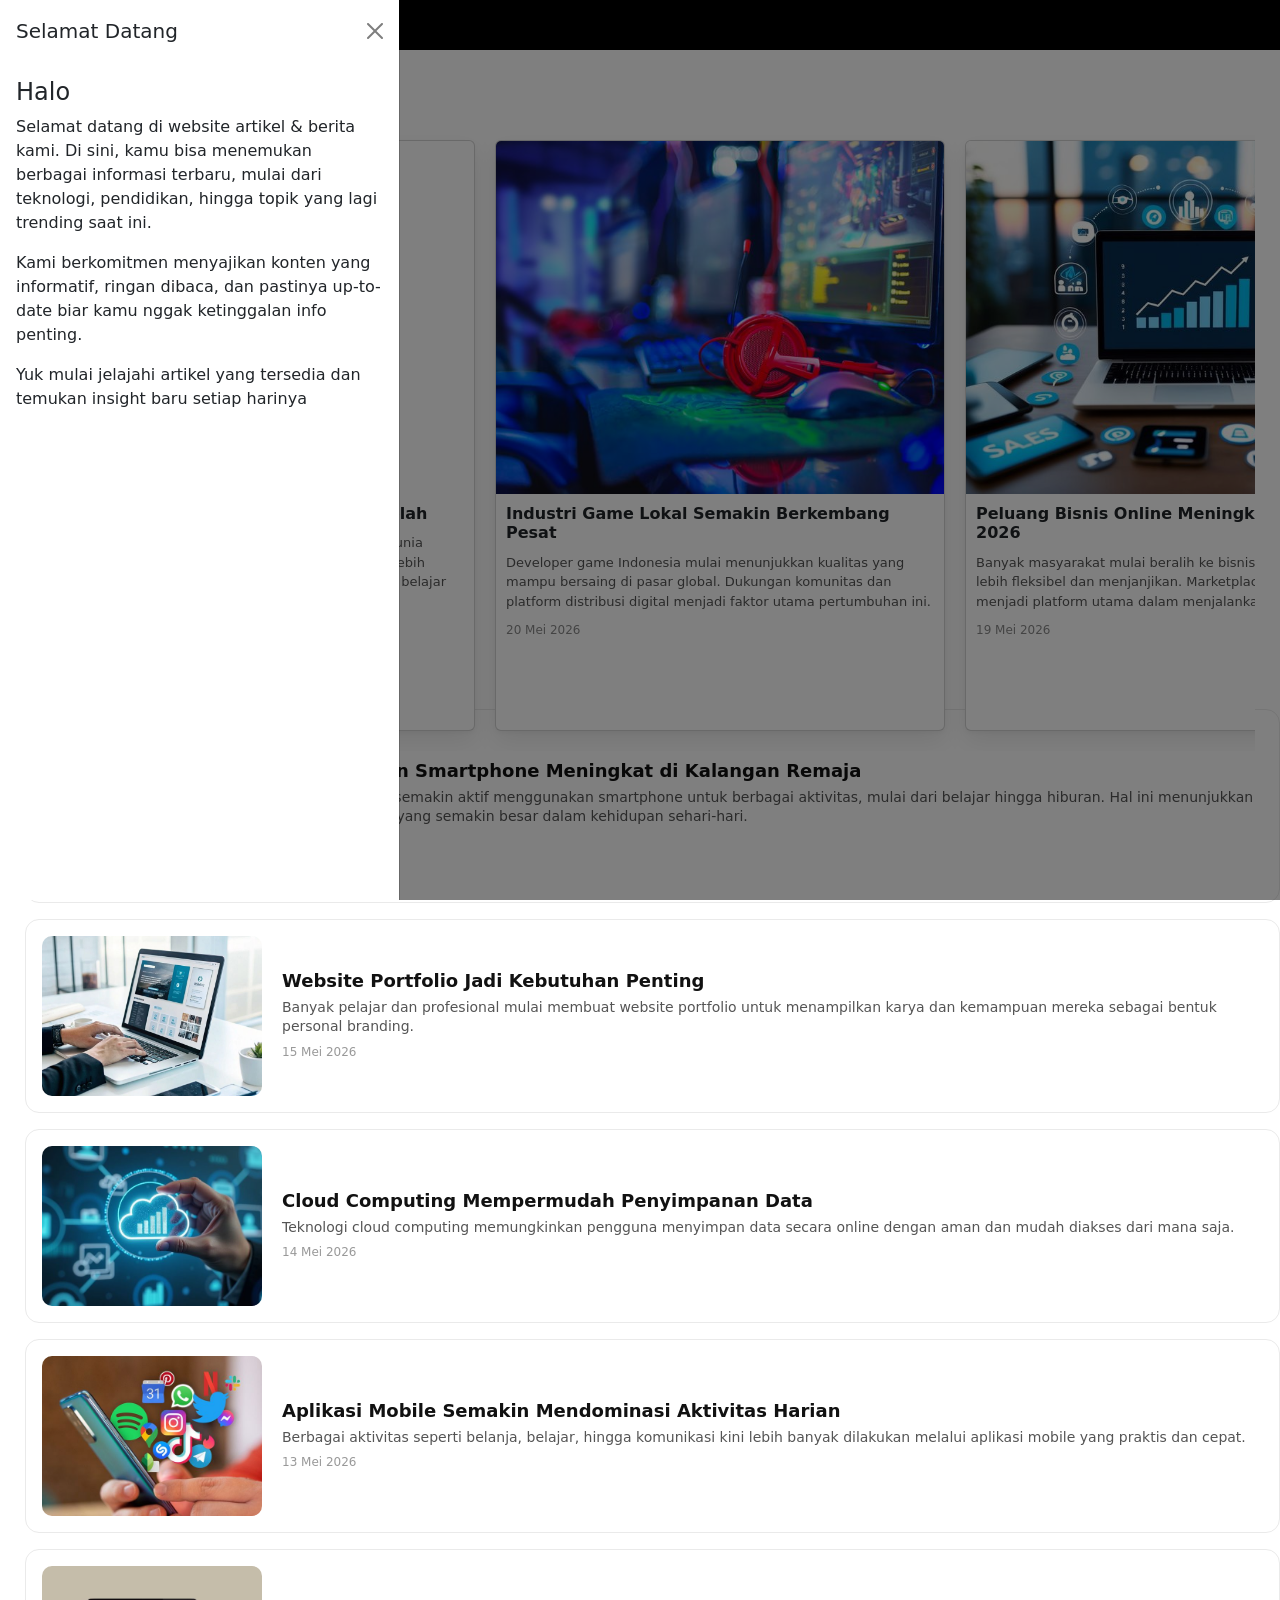
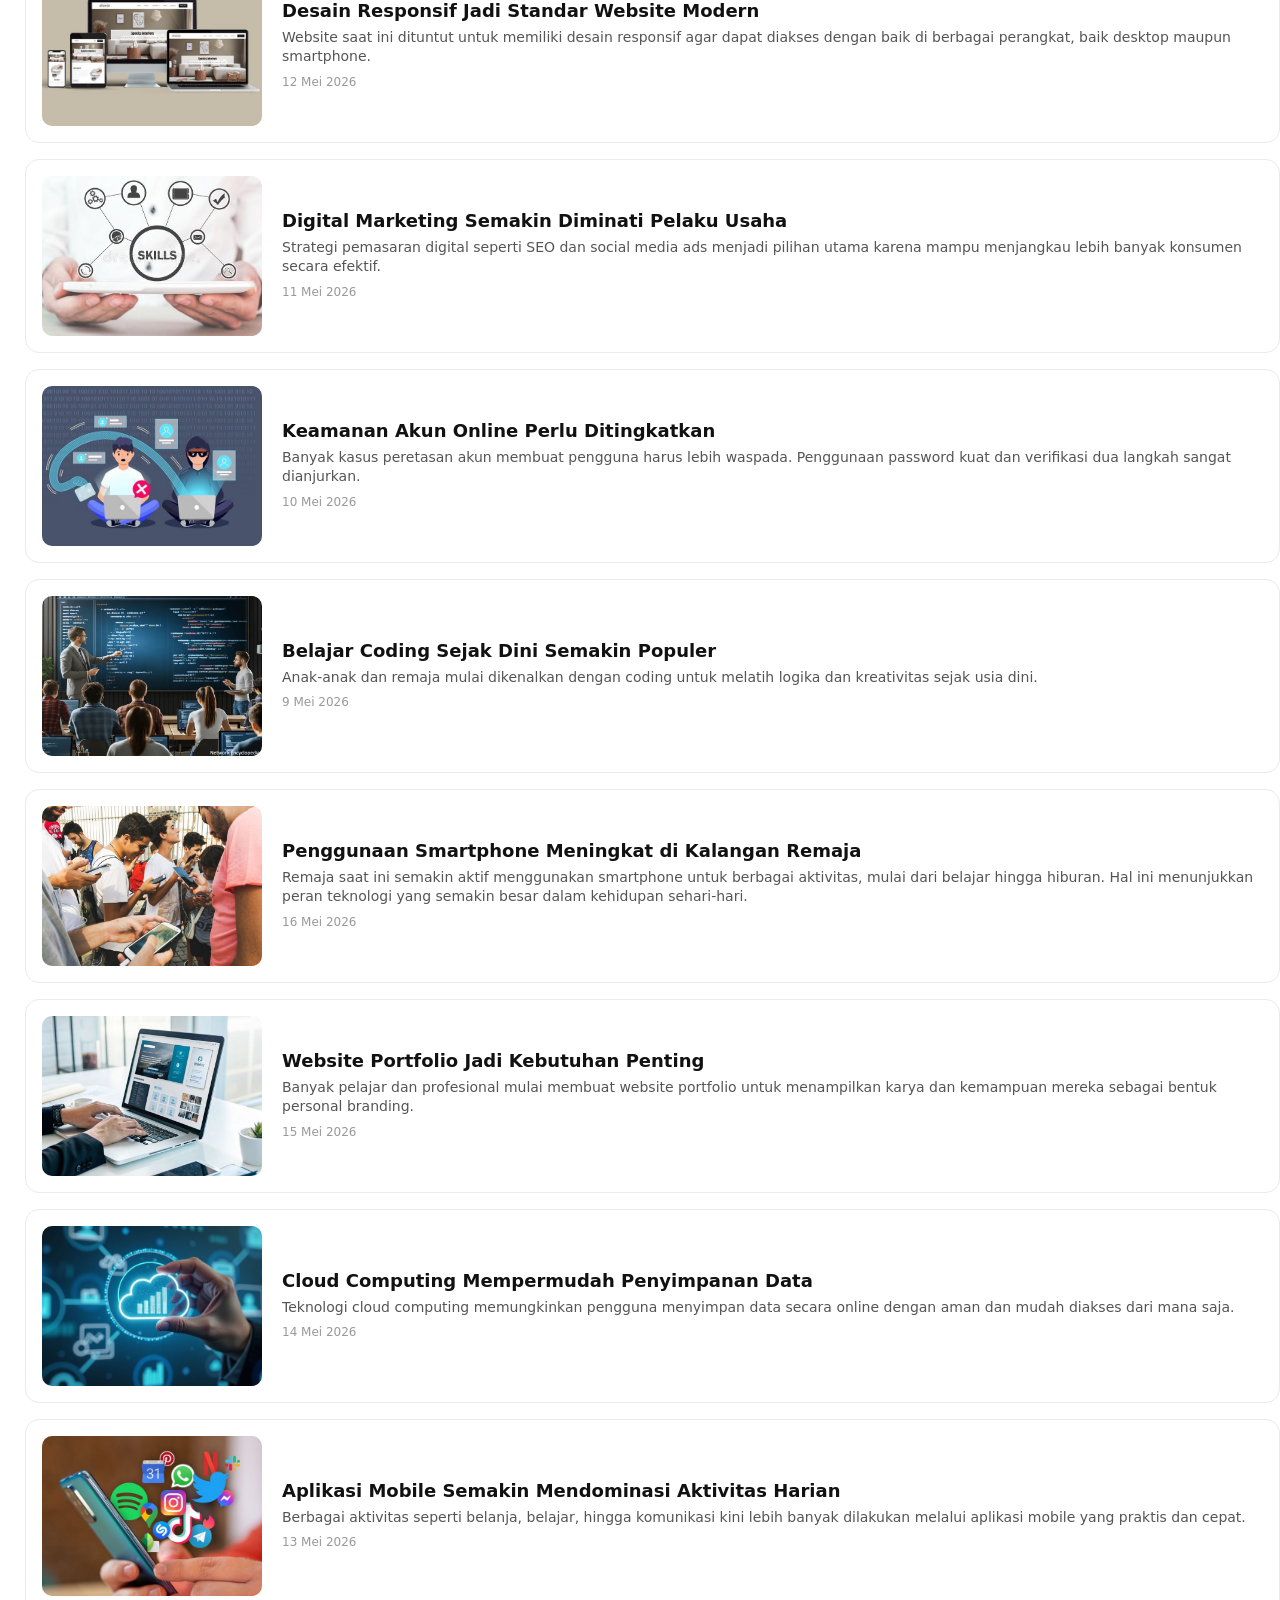
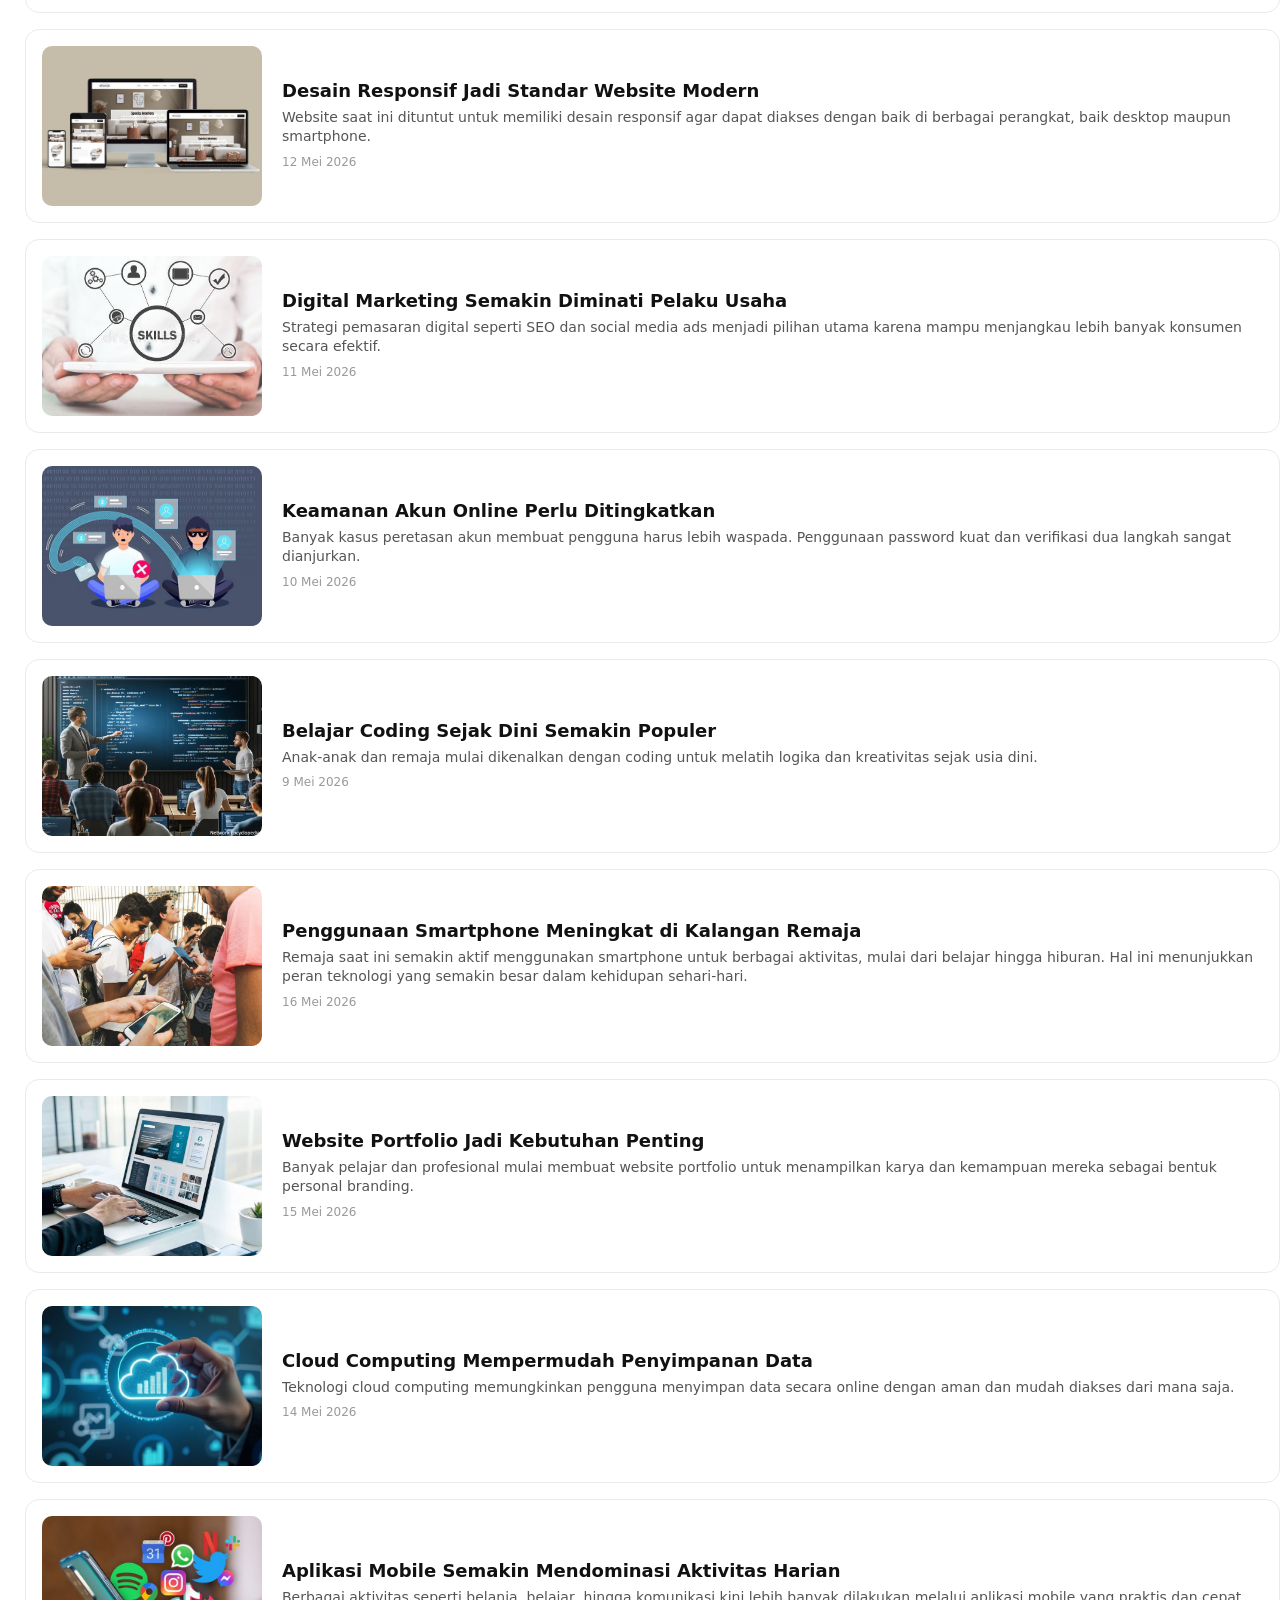
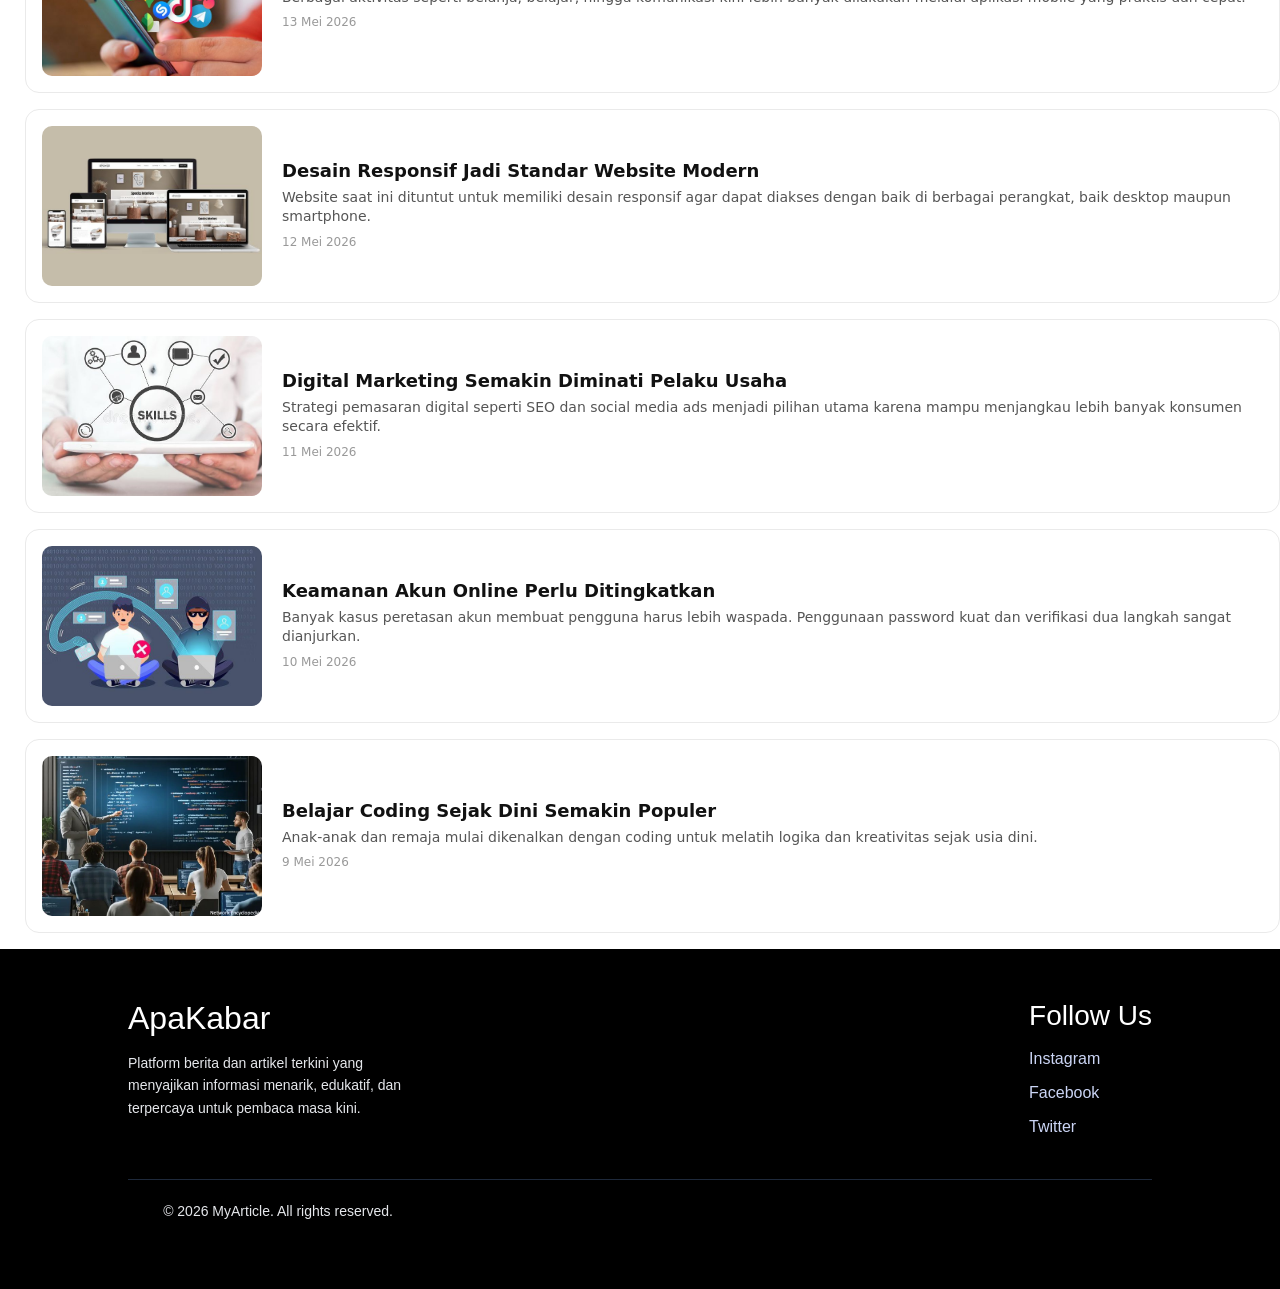
==== commit 43100070: "UPDATE" ====
--- a/Tugas_Praktek_Tanggal_22-mei-2026/index.html
+++ b/Tugas_Praktek_Tanggal_22-mei-2026/index.html
@@ -4,6 +4,8 @@
     <meta charset="UTF-8">
     <meta name="viewport" content="width=device-width, initial-scale=1.0">
     <link rel="stylesheet" href="style.css">
+    <link href="https://cdn.jsdelivr.net/npm/bootstrap@5.3.8/dist/css/bootstrap.min.css" rel="stylesheet" integrity="sha384-sRIl4kxILFvY47J16cr9ZwB07vP4J8+LH7qKQnuqkuIAvNWLzeN8tE5YBujZqJLB" crossorigin="anonymous">
+    <script src="https://cdn.jsdelivr.net/npm/bootstrap@5.3.8/dist/js/bootstrap.bundle.min.js" integrity="sha384-FKyoEForCGlyvwx9Hj09JcYn3nv7wiPVlz7YYwJrWVcXK/BmnVDxM+D2scQbITxI" crossorigin="anonymous"></script>
     <title>Tugas Praktek Tanggal 22 Mei 2026</title>
 </head>
 <body>
@@ -447,6 +449,28 @@
             </div>
     </div>
 </section>
+<div class="offcanvas offcanvas-start show" tabindex="-1" id="offcanvas" aria-labelledby="offcanvasLabel">
+  <div class="offcanvas-header">
+    <h5 class="offcanvas-title" id="offcanvasLabel">Selamat Datang</h5>
+    <button type="button" class="btn-close" data-bs-dismiss="offcanvas" aria-label="Close"></button>
+  </div>
+  <div class="offcanvas-body">
+    <h4>Halo</h4>
+    <p>
+      Selamat datang di website artikel & berita kami. Di sini, kamu bisa menemukan berbagai informasi terbaru,
+      mulai dari teknologi, pendidikan, hingga topik yang lagi trending saat ini.
+    </p>
+
+    <p>
+      Kami berkomitmen menyajikan konten yang informatif, ringan dibaca, dan pastinya up-to-date biar kamu nggak
+      ketinggalan info penting.
+    </p>
+
+    <p>
+      Yuk mulai jelajahi artikel yang tersedia dan temukan insight baru setiap harinya
+    </p>
+  </div>
+</div>
 <footer class="footer">
     <div class="footer-container">
         <div class="footer-about">
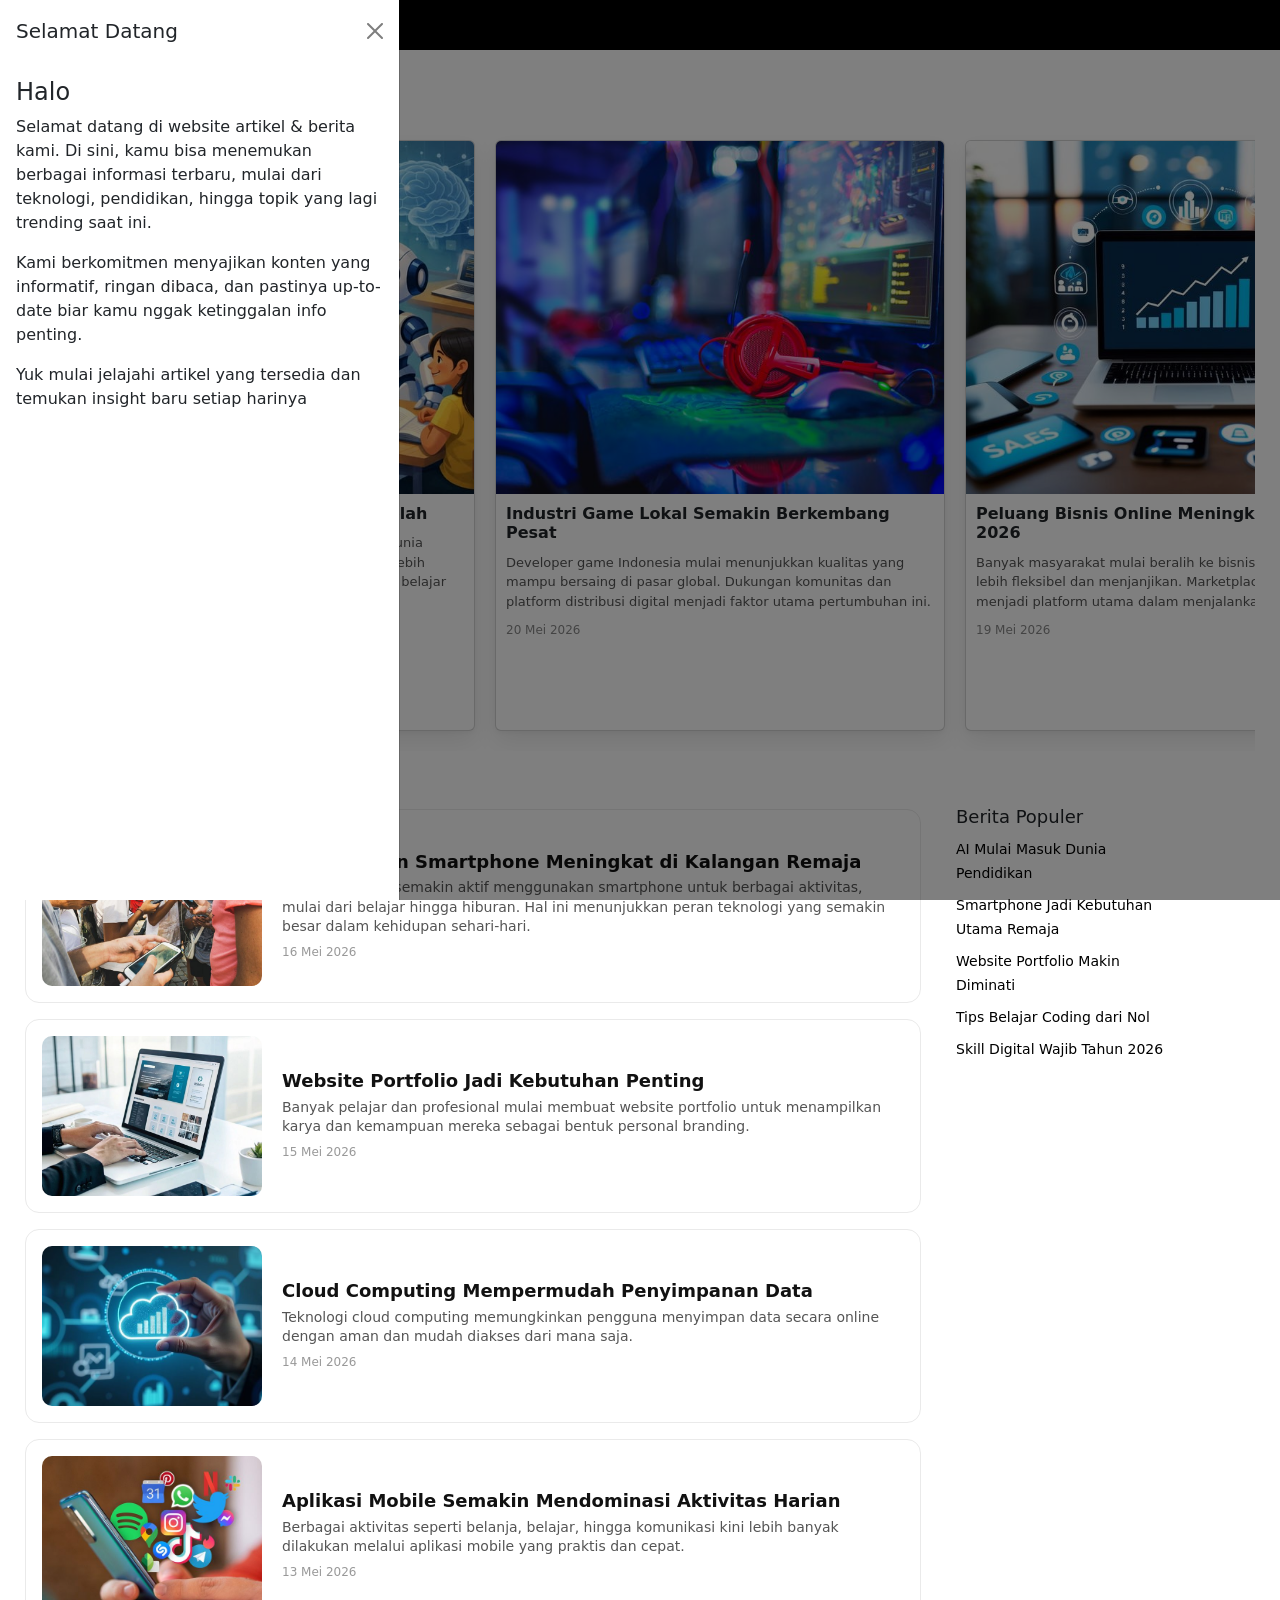
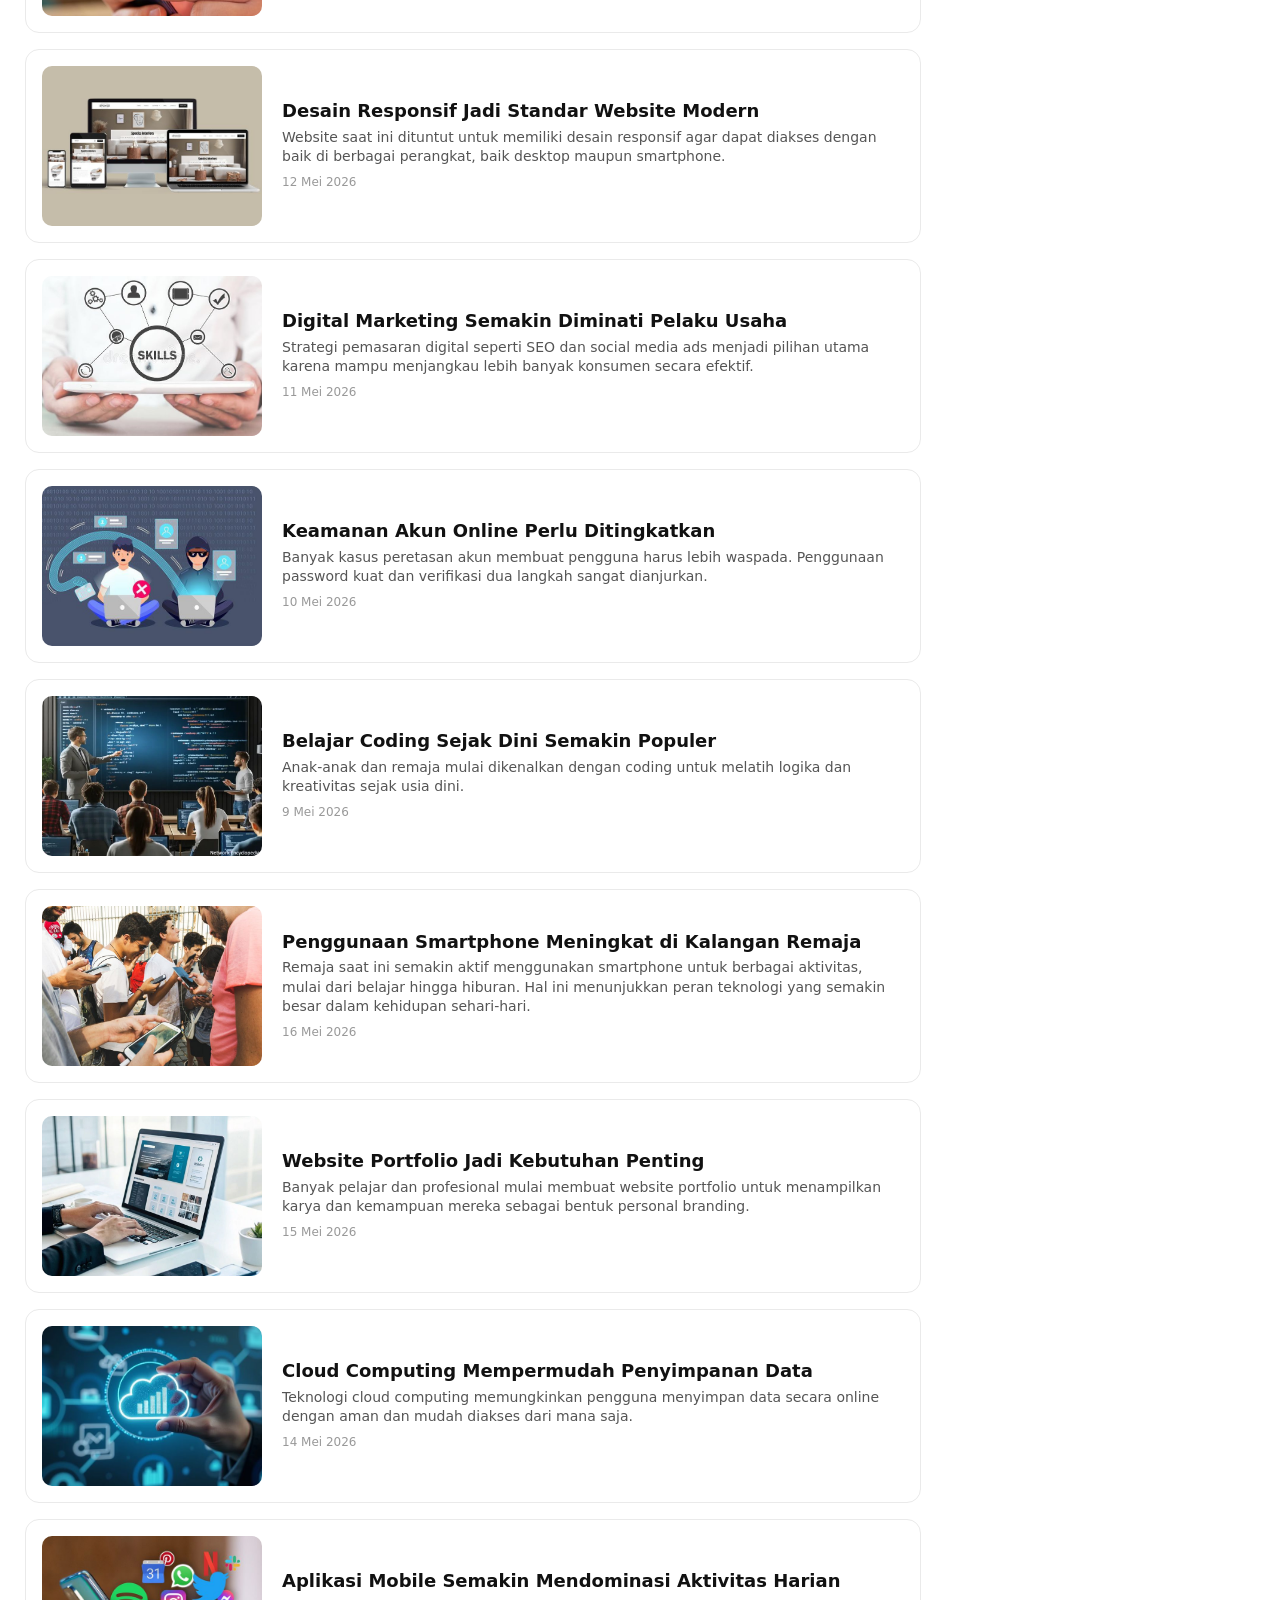
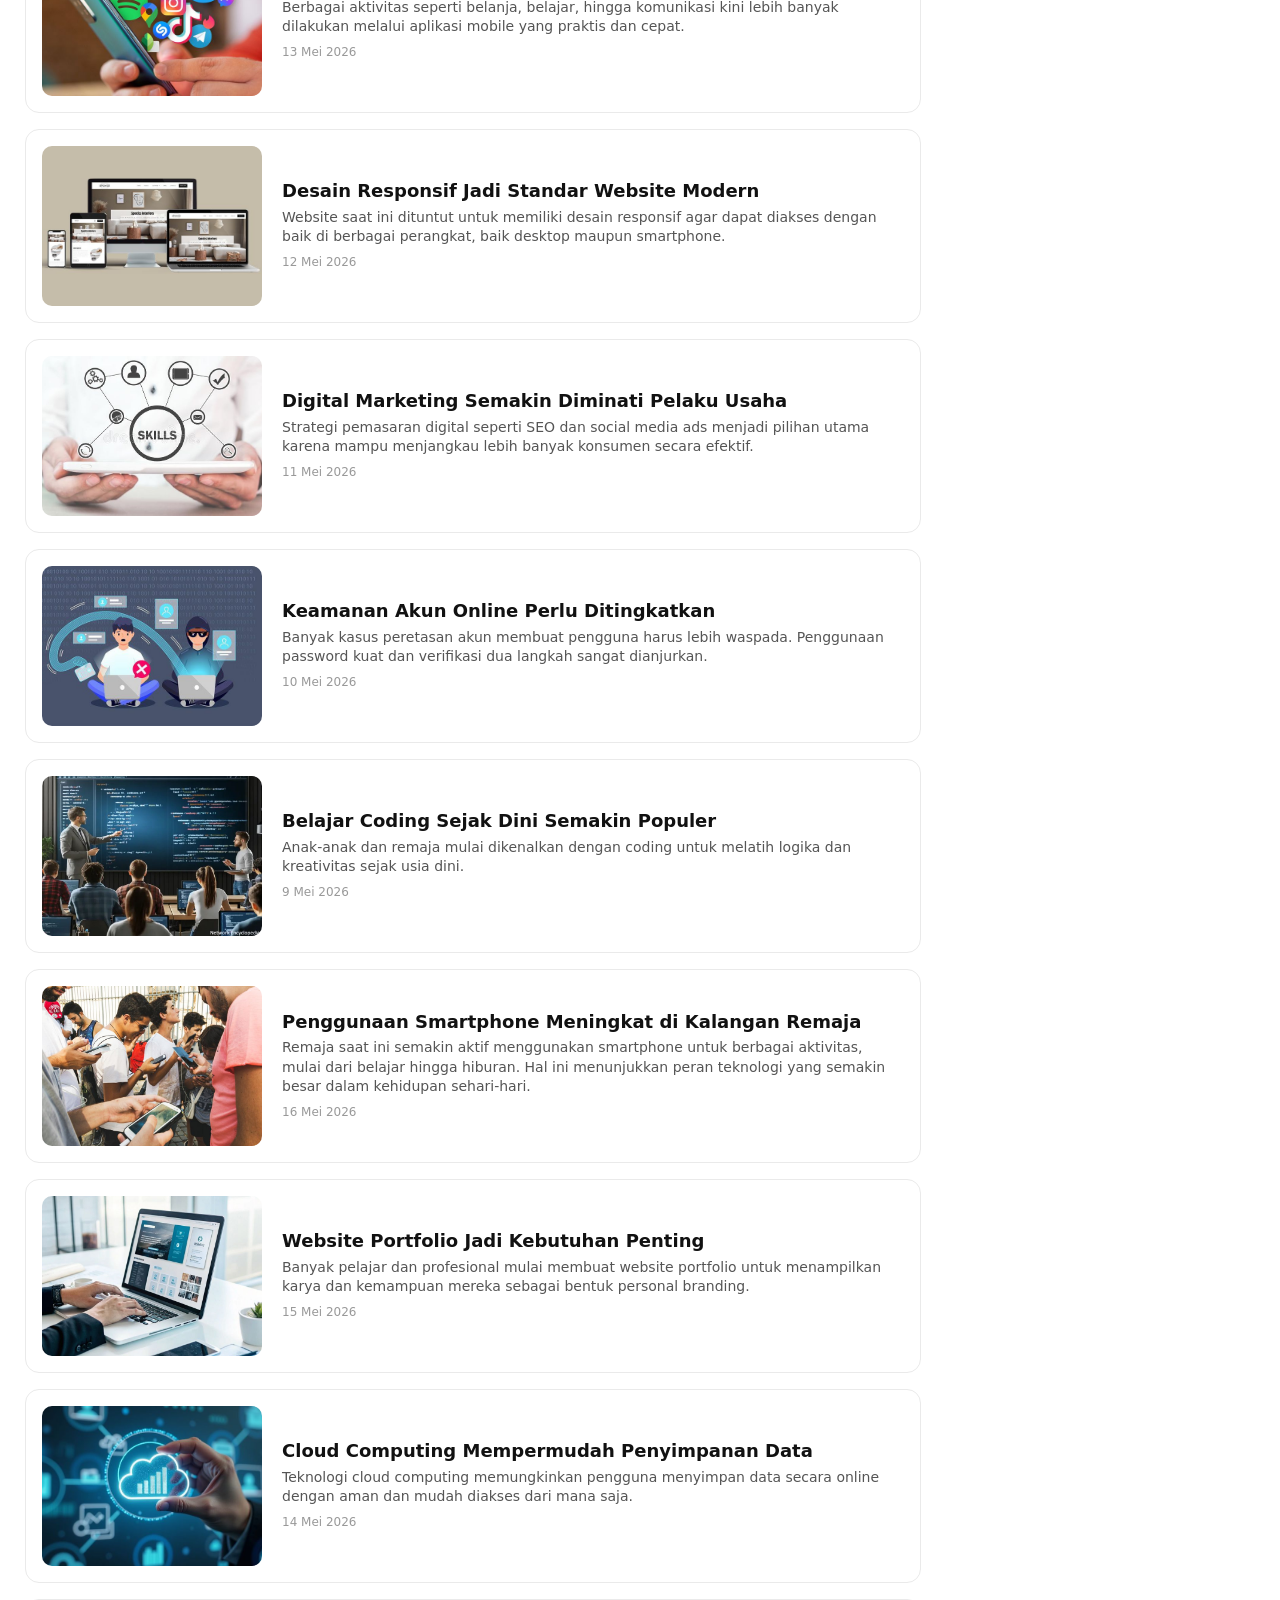
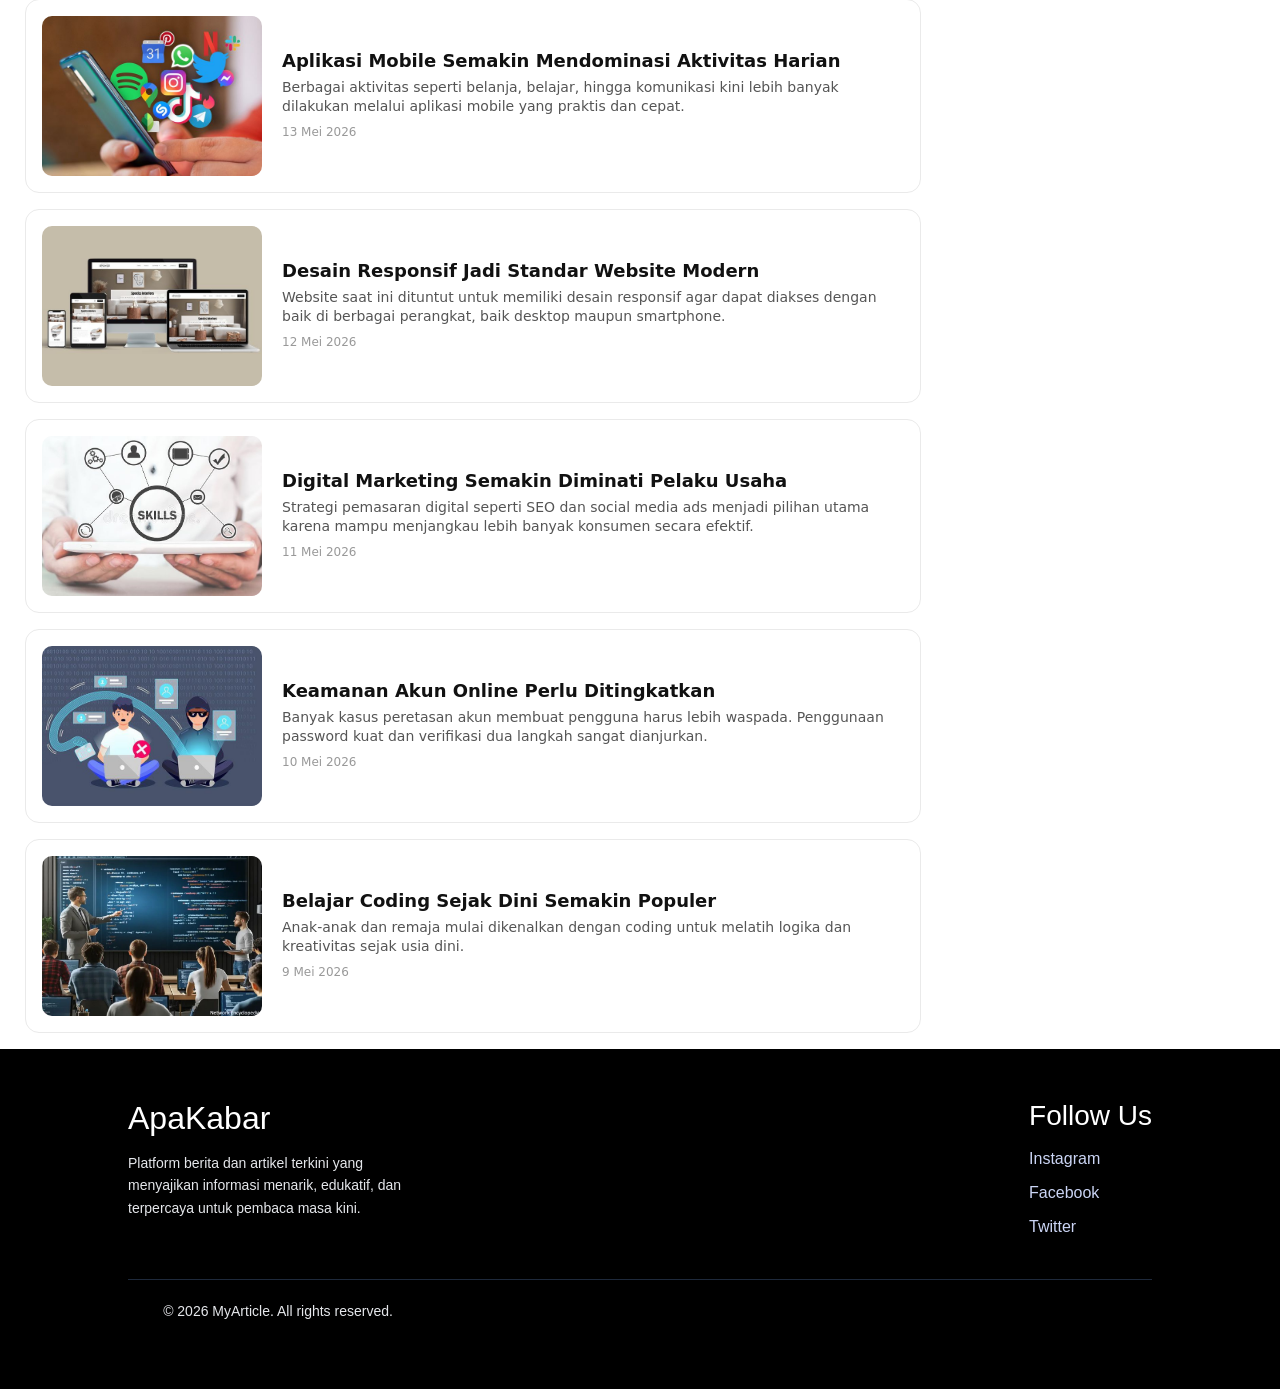
==== commit 593379bf: "UPDATE" ====
--- a/Tugas_Praktek_Tanggal_22-mei-2026/index.html
+++ b/Tugas_Praktek_Tanggal_22-mei-2026/index.html
@@ -19,6 +19,41 @@
         <h1>Rekomendasi</h1>
         <div class="content-rekomendasi">
             <div class="card">
+                <img src="./assets/img/AI.jpeg" alt="AI Mengubah Cara Belajar Siswa di Sekolah" title="AI Mengubah Cara Belajar Siswa di Sekolah">
+                <h1>AI Mengubah Cara Belajar Siswa di Sekolah</h1>
+                <p>Teknologi kecerdasan buatan mulai digunakan dalam dunia pendidikan untuk membantu siswa memahami materi lebih cepat. Dengan sistem pembelajaran adaptif, siswa bisa belajar sesuai kemampuan masing-masing.</p>
+                <span>21 Mei 2026</span>
+            </div>
+
+            <div class="card">
+                <img src="./assets/img/Industri Game Lokal Semakin Berkembang Pesat.jpeg" alt="Industri Game Lokal Semakin Berkembang Pesat" title="Industri Game Lokal Semakin Berkembang Pesat">
+                <h1>Industri Game Lokal Semakin Berkembang Pesat</h1>
+                <p>Developer game Indonesia mulai menunjukkan kualitas yang mampu bersaing di pasar global. Dukungan komunitas dan platform distribusi digital menjadi faktor utama pertumbuhan ini.</p>
+                <span>20 Mei 2026</span>
+            </div>
+
+            <div class="card">
+                <img src="./assets/img/Peluang Bisnis Online Meningkat di Tahun 2026.jpeg" alt="Peluang Bisnis Online Meningkat di Tahun 2026" title="Peluang Bisnis Online Meningkat di Tahun 2026">
+                <h1>Peluang Bisnis Online Meningkat di Tahun 2026</h1>
+                <p>Banyak masyarakat mulai beralih ke bisnis online karena dinilai lebih fleksibel dan menjanjikan. Marketplace dan media sosial menjadi platform utama dalam menjalankan usaha digital.</p>
+                <span>19 Mei 2026</span>
+            </div>
+
+            <div class="card">
+                <img src="./assets/img/Tren Dark Mode Jadi Favorit Pengguna Aplikasi.jpeg" alt="Tren Dark Mode Jadi Favorit Pengguna Aplikasi" title="Tren Dark Mode Jadi Favorit Pengguna Aplikasi">
+                <h1>Tren Dark Mode Jadi Favorit Pengguna Aplikasi</h1>
+                <p>Mode gelap atau dark mode semakin populer karena memberikan kenyamanan mata dan tampilan yang lebih modern. Banyak aplikasi kini menjadikannya sebagai fitur default.</p>
+                <span>18 Mei 2026</span>
+            </div>
+
+            <div class="card">
+                <img src="./assets/img/Skill Digital Jadi Kunci Sukses Generasi Muda.jpeg" alt="Skill Digital Jadi Kunci Sukses Generasi Muda" title="Skill Digital Jadi Kunci Sukses Generasi Muda">
+                <h1>Skill Digital Jadi Kunci Sukses Generasi Muda</h1>
+                <p>Kemampuan di bidang teknologi seperti coding, desain, dan digital marketing menjadi sangat penting untuk menghadapi persaingan kerja di era modern.</p>
+                <span>17 Mei 2026</span>
+            </div>
+            
+            <div class="card">
                 <img src="./assets/img/AI.jpEg" alt="AI Mengubah Cara Belajar Siswa di Sekolah" title="AI Mengubah Cara Belajar Siswa di Sekolah">
                 <h1>AI Mengubah Cara Belajar Siswa di Sekolah</h1>
                 <p>Teknologi kecerdasan buatan mulai digunakan dalam dunia pendidikan untuk membantu siswa memahami materi lebih cepat. Dengan sistem pembelajaran adaptif, siswa bisa belajar sesuai kemampuan masing-masing.</p>
@@ -52,7 +87,7 @@
                 <p>Kemampuan di bidang teknologi seperti coding, desain, dan digital marketing menjadi sangat penting untuk menghadapi persaingan kerja di era modern.</p>
                 <span>17 Mei 2026</span>
             </div>
-            
+
             <div class="card">
                 <img src="./assets/img/AI.jpEg" alt="AI Mengubah Cara Belajar Siswa di Sekolah" title="AI Mengubah Cara Belajar Siswa di Sekolah">
                 <h1>AI Mengubah Cara Belajar Siswa di Sekolah</h1>
@@ -87,7 +122,6 @@
                 <p>Kemampuan di bidang teknologi seperti coding, desain, dan digital marketing menjadi sangat penting untuk menghadapi persaingan kerja di era modern.</p>
                 <span>17 Mei 2026</span>
             </div>
-
             <div class="card">
                 <img src="./assets/img/AI.jpEg" alt="AI Mengubah Cara Belajar Siswa di Sekolah" title="AI Mengubah Cara Belajar Siswa di Sekolah">
                 <h1>AI Mengubah Cara Belajar Siswa di Sekolah</h1>
@@ -122,6 +156,7 @@
                 <p>Kemampuan di bidang teknologi seperti coding, desain, dan digital marketing menjadi sangat penting untuk menghadapi persaingan kerja di era modern.</p>
                 <span>17 Mei 2026</span>
             </div>
+
             <div class="card">
                 <img src="./assets/img/AI.jpEg" alt="AI Mengubah Cara Belajar Siswa di Sekolah" title="AI Mengubah Cara Belajar Siswa di Sekolah">
                 <h1>AI Mengubah Cara Belajar Siswa di Sekolah</h1>
@@ -191,262 +226,239 @@
                 <p>Kemampuan di bidang teknologi seperti coding, desain, dan digital marketing menjadi sangat penting untuk menghadapi persaingan kerja di era modern.</p>
                 <span>17 Mei 2026</span>
             </div>
-
-            <div class="card">
-                <img src="./assets/img/AI.jpEg" alt="AI Mengubah Cara Belajar Siswa di Sekolah" title="AI Mengubah Cara Belajar Siswa di Sekolah">
-                <h1>AI Mengubah Cara Belajar Siswa di Sekolah</h1>
-                <p>Teknologi kecerdasan buatan mulai digunakan dalam dunia pendidikan untuk membantu siswa memahami materi lebih cepat. Dengan sistem pembelajaran adaptif, siswa bisa belajar sesuai kemampuan masing-masing.</p>
-                <span>21 Mei 2026</span>
-            </div>
-
-            <div class="card">
-                <img src="./assets/img/Industri Game Lokal Semakin Berkembang Pesat.jpeg" alt="Industri Game Lokal Semakin Berkembang Pesat" title="Industri Game Lokal Semakin Berkembang Pesat">
-                <h1>Industri Game Lokal Semakin Berkembang Pesat</h1>
-                <p>Developer game Indonesia mulai menunjukkan kualitas yang mampu bersaing di pasar global. Dukungan komunitas dan platform distribusi digital menjadi faktor utama pertumbuhan ini.</p>
-                <span>20 Mei 2026</span>
-            </div>
-
-            <div class="card">
-                <img src="./assets/img/Peluang Bisnis Online Meningkat di Tahun 2026.jpeg" alt="Peluang Bisnis Online Meningkat di Tahun 2026" title="Peluang Bisnis Online Meningkat di Tahun 2026">
-                <h1>Peluang Bisnis Online Meningkat di Tahun 2026</h1>
-                <p>Banyak masyarakat mulai beralih ke bisnis online karena dinilai lebih fleksibel dan menjanjikan. Marketplace dan media sosial menjadi platform utama dalam menjalankan usaha digital.</p>
-                <span>19 Mei 2026</span>
-            </div>
-
-            <div class="card">
-                <img src="./assets/img/Tren Dark Mode Jadi Favorit Pengguna Aplikasi.jpeg" alt="Tren Dark Mode Jadi Favorit Pengguna Aplikasi" title="Tren Dark Mode Jadi Favorit Pengguna Aplikasi">
-                <h1>Tren Dark Mode Jadi Favorit Pengguna Aplikasi</h1>
-                <p>Mode gelap atau dark mode semakin populer karena memberikan kenyamanan mata dan tampilan yang lebih modern. Banyak aplikasi kini menjadikannya sebagai fitur default.</p>
-                <span>18 Mei 2026</span>
-            </div>
-
-            <div class="card">
-                <img src="./assets/img/Skill Digital Jadi Kunci Sukses Generasi Muda.jpeg" alt="Skill Digital Jadi Kunci Sukses Generasi Muda" title="Skill Digital Jadi Kunci Sukses Generasi Muda">
-                <h1>Skill Digital Jadi Kunci Sukses Generasi Muda</h1>
-                <p>Kemampuan di bidang teknologi seperti coding, desain, dan digital marketing menjadi sangat penting untuk menghadapi persaingan kerja di era modern.</p>
-                <span>17 Mei 2026</span>
-            </div>
         </div>
     </div>
-    <div class="berita-hari-ini">
-        <h1>Berita Terkini</h1>
-            <div class="content-berita-terkini">
-                <div class="content">
-                    <img src="./assets/img/Penggunaan Smartphone Meningkat di Kalangan Remaja.jpeg" alt="Gambar-1" title="Penggunaan Smartphone Meningkat di Kalangan Remaja">
-                    <div class="deskripsi">
-                        <h1>Penggunaan Smartphone Meningkat di Kalangan Remaja</h1>
-                        <p>Remaja saat ini semakin aktif menggunakan smartphone untuk berbagai aktivitas, mulai dari belajar hingga hiburan. Hal ini menunjukkan peran teknologi yang semakin besar dalam kehidupan sehari-hari.</p>
-                        <span>16 Mei 2026</span>
+    <div class="wrapped">
+        <div class="berita-hari-ini">
+            <h1>Berita Terkini</h1>
+                <div class="content-berita-terkini">
+                    <div class="content">
+                        <img src="./assets/img/Penggunaan Smartphone Meningkat di Kalangan Remaja.jpeg" alt="Gambar-1" title="Penggunaan Smartphone Meningkat di Kalangan Remaja">
+                        <div class="deskripsi">
+                            <h1>Penggunaan Smartphone Meningkat di Kalangan Remaja</h1>
+                            <p>Remaja saat ini semakin aktif menggunakan smartphone untuk berbagai aktivitas, mulai dari belajar hingga hiburan. Hal ini menunjukkan peran teknologi yang semakin besar dalam kehidupan sehari-hari.</p>
+                            <span>16 Mei 2026</span>
+                        </div>
+                    </div>
+
+                    <div class="content">
+                        <img src="./assets/img/Website Portfolio Jadi Kebutuhan Penting.jpeg" alt="Gambar-2" title="Website Portfolio Jadi Kebutuhan Penting">
+                        <div class="deskripsi">
+                            <h1>Website Portfolio Jadi Kebutuhan Penting</h1>
+                            <p>Banyak pelajar dan profesional mulai membuat website portfolio untuk menampilkan karya dan kemampuan mereka sebagai bentuk personal branding.</p>
+                            <span>15 Mei 2026</span>
+                        </div>
+                    </div>
+
+                    <div class="content">
+                        <img src="./assets/img/Cloud Computing Mempermudah Penyimpanan Data.jpeg" alt="Gambar-3" title="Cloud Computing Mempermudah Penyimpanan Data">
+                        <div class="deskripsi">
+                            <h1>Cloud Computing Mempermudah Penyimpanan Data</h1>
+                            <p>Teknologi cloud computing memungkinkan pengguna menyimpan data secara online dengan aman dan mudah diakses dari mana saja.</p>
+                            <span>14 Mei 2026</span>
+                        </div>
+                    </div>
+
+                    <div class="content">
+                        <img src="./assets/img/Aplikasi Mobile Semakin Mendominasi Aktivitas Harian.jpeg" alt="Gambar-4" title="Aplikasi Mobile Semakin Mendominasi Aktivitas Harian">
+                        <div class="deskripsi">
+                            <h1>Aplikasi Mobile Semakin Mendominasi Aktivitas Harian</h1>
+                            <p>Berbagai aktivitas seperti belanja, belajar, hingga komunikasi kini lebih banyak dilakukan melalui aplikasi mobile yang praktis dan cepat.</p>
+                            <span>13 Mei 2026</span>
+                        </div>
+                    </div>
+
+                    <div class="content">
+                        <img src="./assets/img/Desain Responsif Jadi Standar Website Modern.jpeg" alt="Gambar-5" title="Desain Responsif Jadi Standar Website Modern">
+                        <div class="deskripsi">
+                            <h1>Desain Responsif Jadi Standar Website Modern</h1>
+                            <p>Website saat ini dituntut untuk memiliki desain responsif agar dapat diakses dengan baik di berbagai perangkat, baik desktop maupun smartphone.</p>
+                            <span>12 Mei 2026</span>
+                        </div>
+                    </div>
+
+                    <div class="content">
+                        <img src="./assets/img/Digital skills.jpeg" alt="Gambar-6" title="Digital Marketing Semakin Diminati Pelaku Usaha">
+                        <div class="deskripsi">
+                            <h1>Digital Marketing Semakin Diminati Pelaku Usaha</h1>
+                            <p>Strategi pemasaran digital seperti SEO dan social media ads menjadi pilihan utama karena mampu menjangkau lebih banyak konsumen secara efektif.</p>
+                            <span>11 Mei 2026</span>
+                        </div>
+                    </div>
+
+                    <div class="content">
+                        <img src="./assets/img/Keamanan Akun Online Perlu Ditingkatkan.jpeg" alt="Gambar-7" title="Keamanan Akun Online Perlu Ditingkatkan">
+                        <div class="deskripsi">
+                            <h1>Keamanan Akun Online Perlu Ditingkatkan</h1>
+                            <p>Banyak kasus peretasan akun membuat pengguna harus lebih waspada. Penggunaan password kuat dan verifikasi dua langkah sangat dianjurkan.</p>
+                            <span>10 Mei 2026</span>
+                        </div>
+                    </div>
+
+                    <div class="content">
+                        <img src="./assets/img/Belajar Coding Sejak Dini Semakin Populer.jpeg" alt="Gambar-8" title="Belajar Coding Sejak Dini Semakin Populer">
+                        <div class="deskripsi">
+                            <h1>Belajar Coding Sejak Dini Semakin Populer</h1>
+                            <p>Anak-anak dan remaja mulai dikenalkan dengan coding untuk melatih logika dan kreativitas sejak usia dini.</p>
+                            <span>9 Mei 2026</span>
+                        </div>
+                    </div>
+
+                                    <div class="content">
+                        <img src="./assets/img/Penggunaan Smartphone Meningkat di Kalangan Remaja.jpeg" alt="Gambar-1" title="Penggunaan Smartphone Meningkat di Kalangan Remaja">
+                        <div class="deskripsi">
+                            <h1>Penggunaan Smartphone Meningkat di Kalangan Remaja</h1>
+                            <p>Remaja saat ini semakin aktif menggunakan smartphone untuk berbagai aktivitas, mulai dari belajar hingga hiburan. Hal ini menunjukkan peran teknologi yang semakin besar dalam kehidupan sehari-hari.</p>
+                            <span>16 Mei 2026</span>
+                        </div>
+                    </div>
+
+                    <div class="content">
+                        <img src="./assets/img/Website Portfolio Jadi Kebutuhan Penting.jpeg" alt="Gambar-2" title="Website Portfolio Jadi Kebutuhan Penting">
+                        <div class="deskripsi">
+                            <h1>Website Portfolio Jadi Kebutuhan Penting</h1>
+                            <p>Banyak pelajar dan profesional mulai membuat website portfolio untuk menampilkan karya dan kemampuan mereka sebagai bentuk personal branding.</p>
+                            <span>15 Mei 2026</span>
+                        </div>
+                    </div>
+
+                    <div class="content">
+                        <img src="./assets/img/Cloud Computing Mempermudah Penyimpanan Data.jpeg" alt="Gambar-3" title="Cloud Computing Mempermudah Penyimpanan Data">
+                        <div class="deskripsi">
+                            <h1>Cloud Computing Mempermudah Penyimpanan Data</h1>
+                            <p>Teknologi cloud computing memungkinkan pengguna menyimpan data secara online dengan aman dan mudah diakses dari mana saja.</p>
+                            <span>14 Mei 2026</span>
+                        </div>
+                    </div>
+
+                    <div class="content">
+                        <img src="./assets/img/Aplikasi Mobile Semakin Mendominasi Aktivitas Harian.jpeg" alt="Gambar-4" title="Aplikasi Mobile Semakin Mendominasi Aktivitas Harian">
+                        <div class="deskripsi">
+                            <h1>Aplikasi Mobile Semakin Mendominasi Aktivitas Harian</h1>
+                            <p>Berbagai aktivitas seperti belanja, belajar, hingga komunikasi kini lebih banyak dilakukan melalui aplikasi mobile yang praktis dan cepat.</p>
+                            <span>13 Mei 2026</span>
+                        </div>
+                    </div>
+
+                    <div class="content">
+                        <img src="./assets/img/Desain Responsif Jadi Standar Website Modern.jpeg" alt="Gambar-5" title="Desain Responsif Jadi Standar Website Modern">
+                        <div class="deskripsi">
+                            <h1>Desain Responsif Jadi Standar Website Modern</h1>
+                            <p>Website saat ini dituntut untuk memiliki desain responsif agar dapat diakses dengan baik di berbagai perangkat, baik desktop maupun smartphone.</p>
+                            <span>12 Mei 2026</span>
+                        </div>
+                    </div>
+
+                    <div class="content">
+                        <img src="./assets/img/Digital skills.jpeg" alt="Gambar-6" title="Digital Marketing Semakin Diminati Pelaku Usaha">
+                        <div class="deskripsi">
+                            <h1>Digital Marketing Semakin Diminati Pelaku Usaha</h1>
+                            <p>Strategi pemasaran digital seperti SEO dan social media ads menjadi pilihan utama karena mampu menjangkau lebih banyak konsumen secara efektif.</p>
+                            <span>11 Mei 2026</span>
+                        </div>
+                    </div>
+
+                    <div class="content">
+                        <img src="./assets/img/Keamanan Akun Online Perlu Ditingkatkan.jpeg" alt="Gambar-7" title="Keamanan Akun Online Perlu Ditingkatkan">
+                        <div class="deskripsi">
+                            <h1>Keamanan Akun Online Perlu Ditingkatkan</h1>
+                            <p>Banyak kasus peretasan akun membuat pengguna harus lebih waspada. Penggunaan password kuat dan verifikasi dua langkah sangat dianjurkan.</p>
+                            <span>10 Mei 2026</span>
+                        </div>
+                    </div>
+
+                    <div class="content">
+                        <img src="./assets/img/Belajar Coding Sejak Dini Semakin Populer.jpeg" alt="Gambar-8" title="Belajar Coding Sejak Dini Semakin Populer">
+                        <div class="deskripsi">
+                            <h1>Belajar Coding Sejak Dini Semakin Populer</h1>
+                            <p>Anak-anak dan remaja mulai dikenalkan dengan coding untuk melatih logika dan kreativitas sejak usia dini.</p>
+                            <span>9 Mei 2026</span>
+                        </div>
+                    </div>
+
+                                    <div class="content">
+                        <img src="./assets/img/Penggunaan Smartphone Meningkat di Kalangan Remaja.jpeg" alt="Gambar-1" title="Penggunaan Smartphone Meningkat di Kalangan Remaja">
+                        <div class="deskripsi">
+                            <h1>Penggunaan Smartphone Meningkat di Kalangan Remaja</h1>
+                            <p>Remaja saat ini semakin aktif menggunakan smartphone untuk berbagai aktivitas, mulai dari belajar hingga hiburan. Hal ini menunjukkan peran teknologi yang semakin besar dalam kehidupan sehari-hari.</p>
+                            <span>16 Mei 2026</span>
+                        </div>
+                    </div>
+
+                    <div class="content">
+                        <img src="./assets/img/Website Portfolio Jadi Kebutuhan Penting.jpeg" alt="Gambar-2" title="Website Portfolio Jadi Kebutuhan Penting">
+                        <div class="deskripsi">
+                            <h1>Website Portfolio Jadi Kebutuhan Penting</h1>
+                            <p>Banyak pelajar dan profesional mulai membuat website portfolio untuk menampilkan karya dan kemampuan mereka sebagai bentuk personal branding.</p>
+                            <span>15 Mei 2026</span>
+                        </div>
+                    </div>
+
+                    <div class="content">
+                        <img src="./assets/img/Cloud Computing Mempermudah Penyimpanan Data.jpeg" alt="Gambar-3" title="Cloud Computing Mempermudah Penyimpanan Data">
+                        <div class="deskripsi">
+                            <h1>Cloud Computing Mempermudah Penyimpanan Data</h1>
+                            <p>Teknologi cloud computing memungkinkan pengguna menyimpan data secara online dengan aman dan mudah diakses dari mana saja.</p>
+                            <span>14 Mei 2026</span>
+                        </div>
+                    </div>
+
+                    <div class="content">
+                        <img src="./assets/img/Aplikasi Mobile Semakin Mendominasi Aktivitas Harian.jpeg" alt="Gambar-4" title="Aplikasi Mobile Semakin Mendominasi Aktivitas Harian">
+                        <div class="deskripsi">
+                            <h1>Aplikasi Mobile Semakin Mendominasi Aktivitas Harian</h1>
+                            <p>Berbagai aktivitas seperti belanja, belajar, hingga komunikasi kini lebih banyak dilakukan melalui aplikasi mobile yang praktis dan cepat.</p>
+                            <span>13 Mei 2026</span>
+                        </div>
+                    </div>
+
+                    <div class="content">
+                        <img src="./assets/img/Desain Responsif Jadi Standar Website Modern.jpeg" alt="Gambar-5" title="Desain Responsif Jadi Standar Website Modern">
+                        <div class="deskripsi">
+                            <h1>Desain Responsif Jadi Standar Website Modern</h1>
+                            <p>Website saat ini dituntut untuk memiliki desain responsif agar dapat diakses dengan baik di berbagai perangkat, baik desktop maupun smartphone.</p>
+                            <span>12 Mei 2026</span>
+                        </div>
+                    </div>
+
+                    <div class="content">
+                        <img src="./assets/img/Digital skills.jpeg" alt="Gambar-6" title="Digital Marketing Semakin Diminati Pelaku Usaha">
+                        <div class="deskripsi">
+                            <h1>Digital Marketing Semakin Diminati Pelaku Usaha</h1>
+                            <p>Strategi pemasaran digital seperti SEO dan social media ads menjadi pilihan utama karena mampu menjangkau lebih banyak konsumen secara efektif.</p>
+                            <span>11 Mei 2026</span>
+                        </div>
+                    </div>
+
+                    <div class="content">
+                        <img src="./assets/img/Keamanan Akun Online Perlu Ditingkatkan.jpeg" alt="Gambar-7" title="Keamanan Akun Online Perlu Ditingkatkan">
+                        <div class="deskripsi">
+                            <h1>Keamanan Akun Online Perlu Ditingkatkan</h1>
+                            <p>Banyak kasus peretasan akun membuat pengguna harus lebih waspada. Penggunaan password kuat dan verifikasi dua langkah sangat dianjurkan.</p>
+                            <span>10 Mei 2026</span>
+                        </div>
+                    </div>
+
+                    <div class="content">
+                        <img src="./assets/img/Belajar Coding Sejak Dini Semakin Populer.jpeg" alt="Gambar-8" title="Belajar Coding Sejak Dini Semakin Populer">
+                        <div class="deskripsi">
+                            <h1>Belajar Coding Sejak Dini Semakin Populer</h1>
+                            <p>Anak-anak dan remaja mulai dikenalkan dengan coding untuk melatih logika dan kreativitas sejak usia dini.</p>
+                            <span>9 Mei 2026</span>
+                        </div>
                     </div>
                 </div>
-
-                <div class="content">
-                    <img src="./assets/img/Website Portfolio Jadi Kebutuhan Penting.jpeg" alt="Gambar-2" title="Website Portfolio Jadi Kebutuhan Penting">
-                    <div class="deskripsi">
-                        <h1>Website Portfolio Jadi Kebutuhan Penting</h1>
-                        <p>Banyak pelajar dan profesional mulai membuat website portfolio untuk menampilkan karya dan kemampuan mereka sebagai bentuk personal branding.</p>
-                        <span>15 Mei 2026</span>
-                    </div>
-                </div>
-
-                <div class="content">
-                    <img src="./assets/img/Cloud Computing Mempermudah Penyimpanan Data.jpeg" alt="Gambar-3" title="Cloud Computing Mempermudah Penyimpanan Data">
-                    <div class="deskripsi">
-                        <h1>Cloud Computing Mempermudah Penyimpanan Data</h1>
-                        <p>Teknologi cloud computing memungkinkan pengguna menyimpan data secara online dengan aman dan mudah diakses dari mana saja.</p>
-                        <span>14 Mei 2026</span>
-                    </div>
-                </div>
-
-                <div class="content">
-                    <img src="./assets/img/Aplikasi Mobile Semakin Mendominasi Aktivitas Harian.jpeg" alt="Gambar-4" title="Aplikasi Mobile Semakin Mendominasi Aktivitas Harian">
-                    <div class="deskripsi">
-                        <h1>Aplikasi Mobile Semakin Mendominasi Aktivitas Harian</h1>
-                        <p>Berbagai aktivitas seperti belanja, belajar, hingga komunikasi kini lebih banyak dilakukan melalui aplikasi mobile yang praktis dan cepat.</p>
-                        <span>13 Mei 2026</span>
-                    </div>
-                </div>
-
-                <div class="content">
-                    <img src="./assets/img/Desain Responsif Jadi Standar Website Modern.jpeg" alt="Gambar-5" title="Desain Responsif Jadi Standar Website Modern">
-                    <div class="deskripsi">
-                        <h1>Desain Responsif Jadi Standar Website Modern</h1>
-                        <p>Website saat ini dituntut untuk memiliki desain responsif agar dapat diakses dengan baik di berbagai perangkat, baik desktop maupun smartphone.</p>
-                        <span>12 Mei 2026</span>
-                    </div>
-                </div>
-
-                <div class="content">
-                    <img src="./assets/img/Digital skills.jpeg" alt="Gambar-6" title="Digital Marketing Semakin Diminati Pelaku Usaha">
-                    <div class="deskripsi">
-                        <h1>Digital Marketing Semakin Diminati Pelaku Usaha</h1>
-                        <p>Strategi pemasaran digital seperti SEO dan social media ads menjadi pilihan utama karena mampu menjangkau lebih banyak konsumen secara efektif.</p>
-                        <span>11 Mei 2026</span>
-                    </div>
-                </div>
-
-                <div class="content">
-                    <img src="./assets/img/Keamanan Akun Online Perlu Ditingkatkan.jpeg" alt="Gambar-7" title="Keamanan Akun Online Perlu Ditingkatkan">
-                    <div class="deskripsi">
-                        <h1>Keamanan Akun Online Perlu Ditingkatkan</h1>
-                        <p>Banyak kasus peretasan akun membuat pengguna harus lebih waspada. Penggunaan password kuat dan verifikasi dua langkah sangat dianjurkan.</p>
-                        <span>10 Mei 2026</span>
-                    </div>
-                </div>
-
-                <div class="content">
-                    <img src="./assets/img/Belajar Coding Sejak Dini Semakin Populer.jpeg" alt="Gambar-8" title="Belajar Coding Sejak Dini Semakin Populer">
-                    <div class="deskripsi">
-                        <h1>Belajar Coding Sejak Dini Semakin Populer</h1>
-                        <p>Anak-anak dan remaja mulai dikenalkan dengan coding untuk melatih logika dan kreativitas sejak usia dini.</p>
-                        <span>9 Mei 2026</span>
-                    </div>
-                </div>
-
-                                <div class="content">
-                    <img src="./assets/img/Penggunaan Smartphone Meningkat di Kalangan Remaja.jpeg" alt="Gambar-1" title="Penggunaan Smartphone Meningkat di Kalangan Remaja">
-                    <div class="deskripsi">
-                        <h1>Penggunaan Smartphone Meningkat di Kalangan Remaja</h1>
-                        <p>Remaja saat ini semakin aktif menggunakan smartphone untuk berbagai aktivitas, mulai dari belajar hingga hiburan. Hal ini menunjukkan peran teknologi yang semakin besar dalam kehidupan sehari-hari.</p>
-                        <span>16 Mei 2026</span>
-                    </div>
-                </div>
-
-                <div class="content">
-                    <img src="./assets/img/Website Portfolio Jadi Kebutuhan Penting.jpeg" alt="Gambar-2" title="Website Portfolio Jadi Kebutuhan Penting">
-                    <div class="deskripsi">
-                        <h1>Website Portfolio Jadi Kebutuhan Penting</h1>
-                        <p>Banyak pelajar dan profesional mulai membuat website portfolio untuk menampilkan karya dan kemampuan mereka sebagai bentuk personal branding.</p>
-                        <span>15 Mei 2026</span>
-                    </div>
-                </div>
-
-                <div class="content">
-                    <img src="./assets/img/Cloud Computing Mempermudah Penyimpanan Data.jpeg" alt="Gambar-3" title="Cloud Computing Mempermudah Penyimpanan Data">
-                    <div class="deskripsi">
-                        <h1>Cloud Computing Mempermudah Penyimpanan Data</h1>
-                        <p>Teknologi cloud computing memungkinkan pengguna menyimpan data secara online dengan aman dan mudah diakses dari mana saja.</p>
-                        <span>14 Mei 2026</span>
-                    </div>
-                </div>
-
-                <div class="content">
-                    <img src="./assets/img/Aplikasi Mobile Semakin Mendominasi Aktivitas Harian.jpeg" alt="Gambar-4" title="Aplikasi Mobile Semakin Mendominasi Aktivitas Harian">
-                    <div class="deskripsi">
-                        <h1>Aplikasi Mobile Semakin Mendominasi Aktivitas Harian</h1>
-                        <p>Berbagai aktivitas seperti belanja, belajar, hingga komunikasi kini lebih banyak dilakukan melalui aplikasi mobile yang praktis dan cepat.</p>
-                        <span>13 Mei 2026</span>
-                    </div>
-                </div>
-
-                <div class="content">
-                    <img src="./assets/img/Desain Responsif Jadi Standar Website Modern.jpeg" alt="Gambar-5" title="Desain Responsif Jadi Standar Website Modern">
-                    <div class="deskripsi">
-                        <h1>Desain Responsif Jadi Standar Website Modern</h1>
-                        <p>Website saat ini dituntut untuk memiliki desain responsif agar dapat diakses dengan baik di berbagai perangkat, baik desktop maupun smartphone.</p>
-                        <span>12 Mei 2026</span>
-                    </div>
-                </div>
-
-                <div class="content">
-                    <img src="./assets/img/Digital skills.jpeg" alt="Gambar-6" title="Digital Marketing Semakin Diminati Pelaku Usaha">
-                    <div class="deskripsi">
-                        <h1>Digital Marketing Semakin Diminati Pelaku Usaha</h1>
-                        <p>Strategi pemasaran digital seperti SEO dan social media ads menjadi pilihan utama karena mampu menjangkau lebih banyak konsumen secara efektif.</p>
-                        <span>11 Mei 2026</span>
-                    </div>
-                </div>
-
-                <div class="content">
-                    <img src="./assets/img/Keamanan Akun Online Perlu Ditingkatkan.jpeg" alt="Gambar-7" title="Keamanan Akun Online Perlu Ditingkatkan">
-                    <div class="deskripsi">
-                        <h1>Keamanan Akun Online Perlu Ditingkatkan</h1>
-                        <p>Banyak kasus peretasan akun membuat pengguna harus lebih waspada. Penggunaan password kuat dan verifikasi dua langkah sangat dianjurkan.</p>
-                        <span>10 Mei 2026</span>
-                    </div>
-                </div>
-
-                <div class="content">
-                    <img src="./assets/img/Belajar Coding Sejak Dini Semakin Populer.jpeg" alt="Gambar-8" title="Belajar Coding Sejak Dini Semakin Populer">
-                    <div class="deskripsi">
-                        <h1>Belajar Coding Sejak Dini Semakin Populer</h1>
-                        <p>Anak-anak dan remaja mulai dikenalkan dengan coding untuk melatih logika dan kreativitas sejak usia dini.</p>
-                        <span>9 Mei 2026</span>
-                    </div>
-                </div>
-
-                                <div class="content">
-                    <img src="./assets/img/Penggunaan Smartphone Meningkat di Kalangan Remaja.jpeg" alt="Gambar-1" title="Penggunaan Smartphone Meningkat di Kalangan Remaja">
-                    <div class="deskripsi">
-                        <h1>Penggunaan Smartphone Meningkat di Kalangan Remaja</h1>
-                        <p>Remaja saat ini semakin aktif menggunakan smartphone untuk berbagai aktivitas, mulai dari belajar hingga hiburan. Hal ini menunjukkan peran teknologi yang semakin besar dalam kehidupan sehari-hari.</p>
-                        <span>16 Mei 2026</span>
-                    </div>
-                </div>
-
-                <div class="content">
-                    <img src="./assets/img/Website Portfolio Jadi Kebutuhan Penting.jpeg" alt="Gambar-2" title="Website Portfolio Jadi Kebutuhan Penting">
-                    <div class="deskripsi">
-                        <h1>Website Portfolio Jadi Kebutuhan Penting</h1>
-                        <p>Banyak pelajar dan profesional mulai membuat website portfolio untuk menampilkan karya dan kemampuan mereka sebagai bentuk personal branding.</p>
-                        <span>15 Mei 2026</span>
-                    </div>
-                </div>
-
-                <div class="content">
-                    <img src="./assets/img/Cloud Computing Mempermudah Penyimpanan Data.jpeg" alt="Gambar-3" title="Cloud Computing Mempermudah Penyimpanan Data">
-                    <div class="deskripsi">
-                        <h1>Cloud Computing Mempermudah Penyimpanan Data</h1>
-                        <p>Teknologi cloud computing memungkinkan pengguna menyimpan data secara online dengan aman dan mudah diakses dari mana saja.</p>
-                        <span>14 Mei 2026</span>
-                    </div>
-                </div>
-
-                <div class="content">
-                    <img src="./assets/img/Aplikasi Mobile Semakin Mendominasi Aktivitas Harian.jpeg" alt="Gambar-4" title="Aplikasi Mobile Semakin Mendominasi Aktivitas Harian">
-                    <div class="deskripsi">
-                        <h1>Aplikasi Mobile Semakin Mendominasi Aktivitas Harian</h1>
-                        <p>Berbagai aktivitas seperti belanja, belajar, hingga komunikasi kini lebih banyak dilakukan melalui aplikasi mobile yang praktis dan cepat.</p>
-                        <span>13 Mei 2026</span>
-                    </div>
-                </div>
-
-                <div class="content">
-                    <img src="./assets/img/Desain Responsif Jadi Standar Website Modern.jpeg" alt="Gambar-5" title="Desain Responsif Jadi Standar Website Modern">
-                    <div class="deskripsi">
-                        <h1>Desain Responsif Jadi Standar Website Modern</h1>
-                        <p>Website saat ini dituntut untuk memiliki desain responsif agar dapat diakses dengan baik di berbagai perangkat, baik desktop maupun smartphone.</p>
-                        <span>12 Mei 2026</span>
-                    </div>
-                </div>
-
-                <div class="content">
-                    <img src="./assets/img/Digital skills.jpeg" alt="Gambar-6" title="Digital Marketing Semakin Diminati Pelaku Usaha">
-                    <div class="deskripsi">
-                        <h1>Digital Marketing Semakin Diminati Pelaku Usaha</h1>
-                        <p>Strategi pemasaran digital seperti SEO dan social media ads menjadi pilihan utama karena mampu menjangkau lebih banyak konsumen secara efektif.</p>
-                        <span>11 Mei 2026</span>
-                    </div>
-                </div>
-
-                <div class="content">
-                    <img src="./assets/img/Keamanan Akun Online Perlu Ditingkatkan.jpeg" alt="Gambar-7" title="Keamanan Akun Online Perlu Ditingkatkan">
-                    <div class="deskripsi">
-                        <h1>Keamanan Akun Online Perlu Ditingkatkan</h1>
-                        <p>Banyak kasus peretasan akun membuat pengguna harus lebih waspada. Penggunaan password kuat dan verifikasi dua langkah sangat dianjurkan.</p>
-                        <span>10 Mei 2026</span>
-                    </div>
-                </div>
-
-                <div class="content">
-                    <img src="./assets/img/Belajar Coding Sejak Dini Semakin Populer.jpeg" alt="Gambar-8" title="Belajar Coding Sejak Dini Semakin Populer">
-                    <div class="deskripsi">
-                        <h1>Belajar Coding Sejak Dini Semakin Populer</h1>
-                        <p>Anak-anak dan remaja mulai dikenalkan dengan coding untuk melatih logika dan kreativitas sejak usia dini.</p>
-                        <span>9 Mei 2026</span>
-                    </div>
-                </div>
-            </div>
+            </div>
+            <aside class="sidebar">
+                <h3>Berita Populer</h3>
+                <ul>
+                    <li><a href="#">AI Mulai Masuk Dunia Pendidikan</a></li>
+                    <li><a href="#">Smartphone Jadi Kebutuhan Utama Remaja</a></li>
+                    <li><a href="#">Website Portfolio Makin Diminati</a></li>
+                    <li><a href="#">Tips Belajar Coding dari Nol</a></li>
+                    <li><a href="#">Skill Digital Wajib Tahun 2026</a></li>
+                </ul>
+            </aside>   
     </div>
 </section>
 <div class="offcanvas offcanvas-start show" tabindex="-1" id="offcanvas" aria-labelledby="offcanvasLabel">
--- a/Tugas_Praktek_Tanggal_22-mei-2026/style.css
+++ b/Tugas_Praktek_Tanggal_22-mei-2026/style.css
@@ -85,7 +85,15 @@
     color: #888;
 }
 
+.wrapped {
+    margin-top: 100px;
+    display: flex;
+    gap: 20px;
+    align-items: flex-start;
+}
+
 .berita-hari-ini{
+    width: 70%;
     margin-left: 25px;
 }
 
@@ -144,6 +152,39 @@
     color: #999;
 }
 
+.sidebar {
+    margin-top: 20px;
+    background: white;
+    padding: 15px;
+    border-radius: 10px;
+    width: 250px;
+}
+
+.sidebar h3 {
+    margin-bottom: 10px;
+    font-size: 18px;
+}
+
+.sidebar ul {
+    list-style: none;
+    padding: 0;
+}
+
+.sidebar ul li {
+    margin-bottom: 8px;
+}
+
+.sidebar ul li a {
+    text-decoration: none;
+    color: black;
+    font-size: 14px;
+    transition: 0.2s;
+}
+
+.sidebar ul li a:hover {
+    color: #00c4ff;
+}
+
 .footer {
     background: black;
     color: #e5e7eb;
